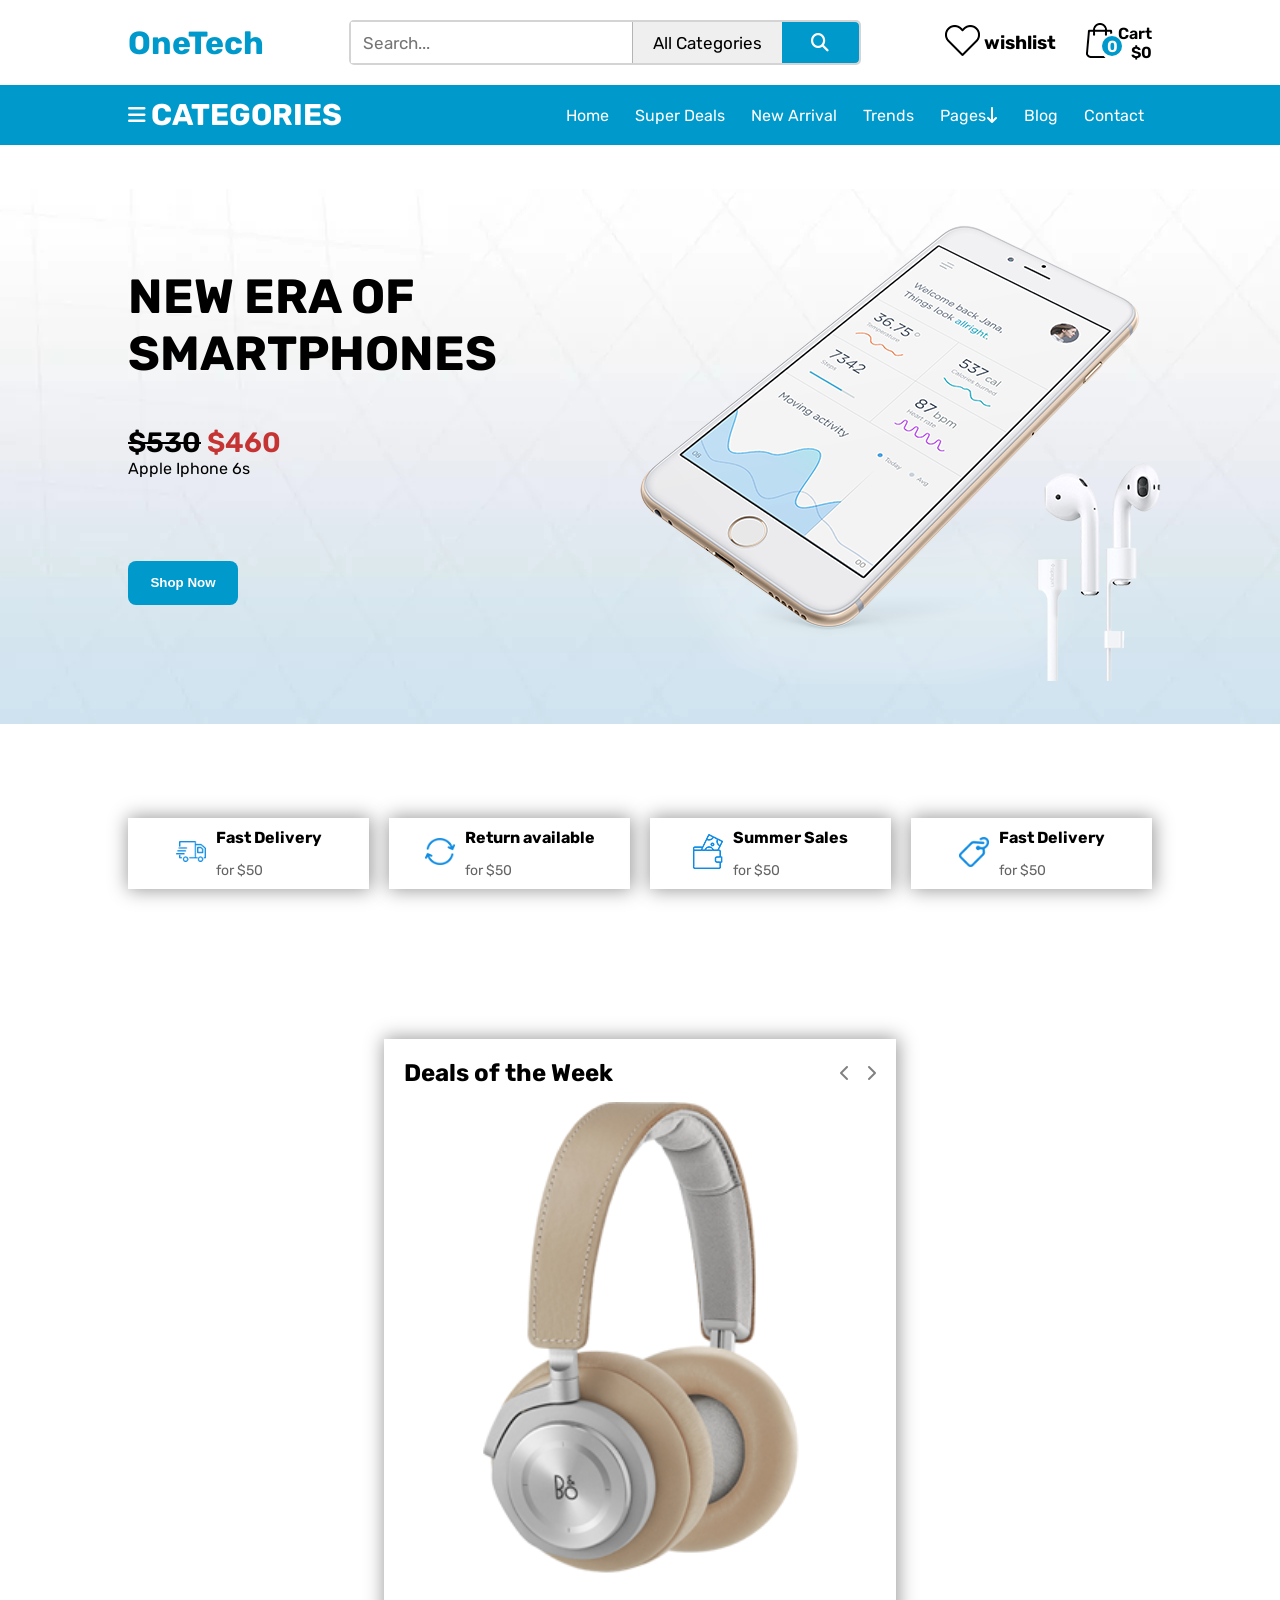
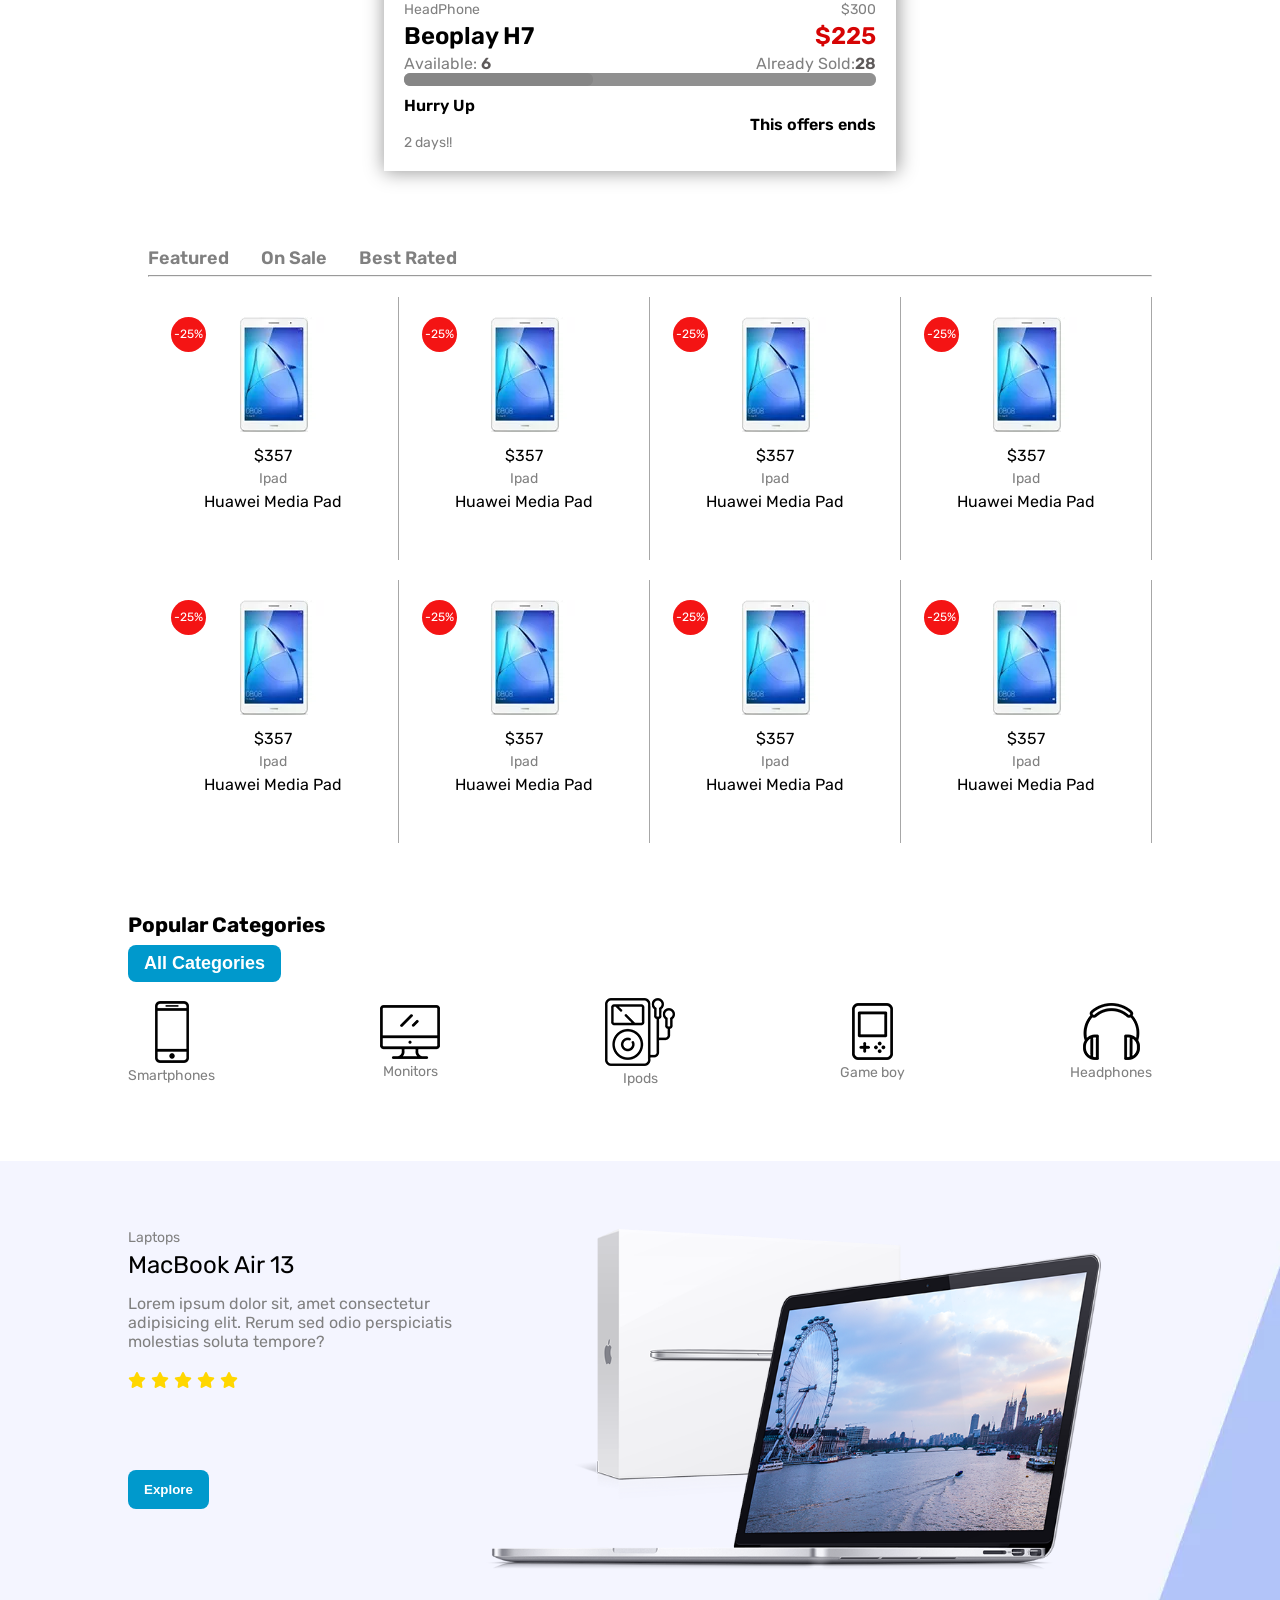
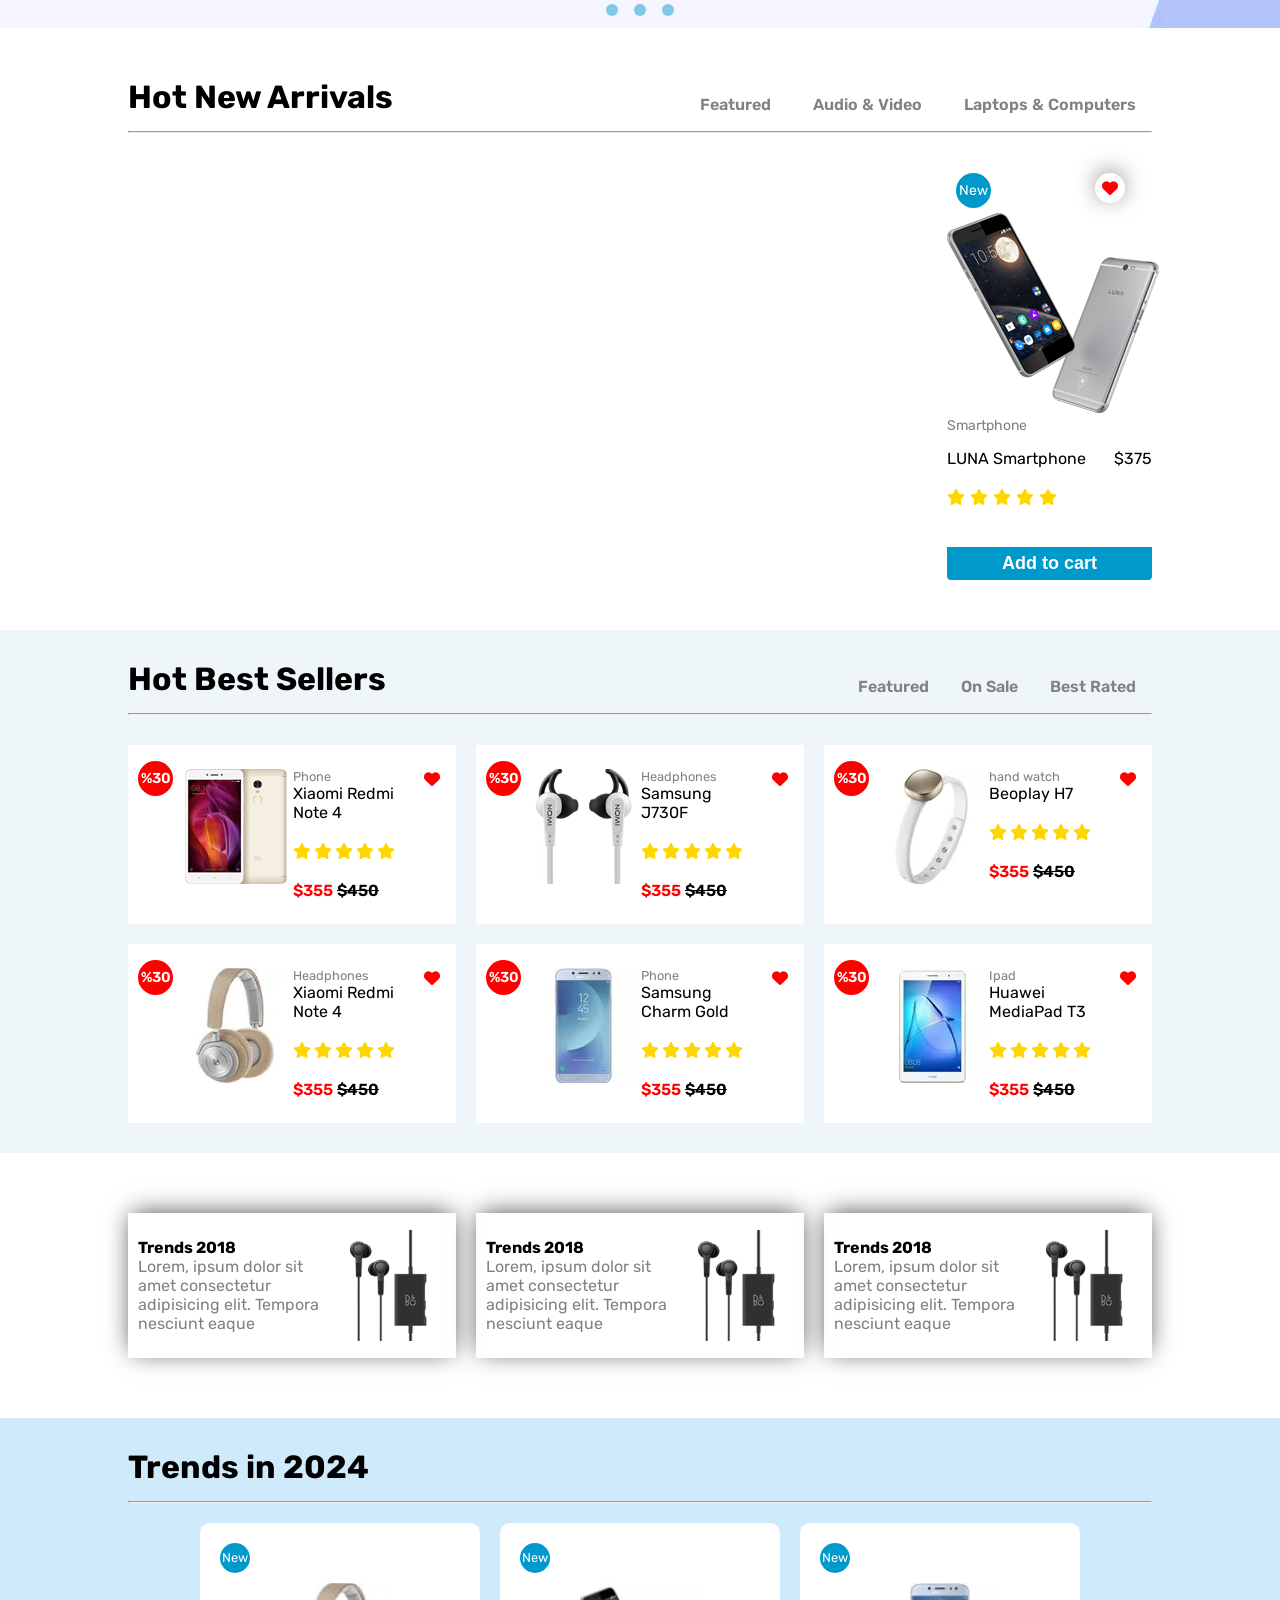
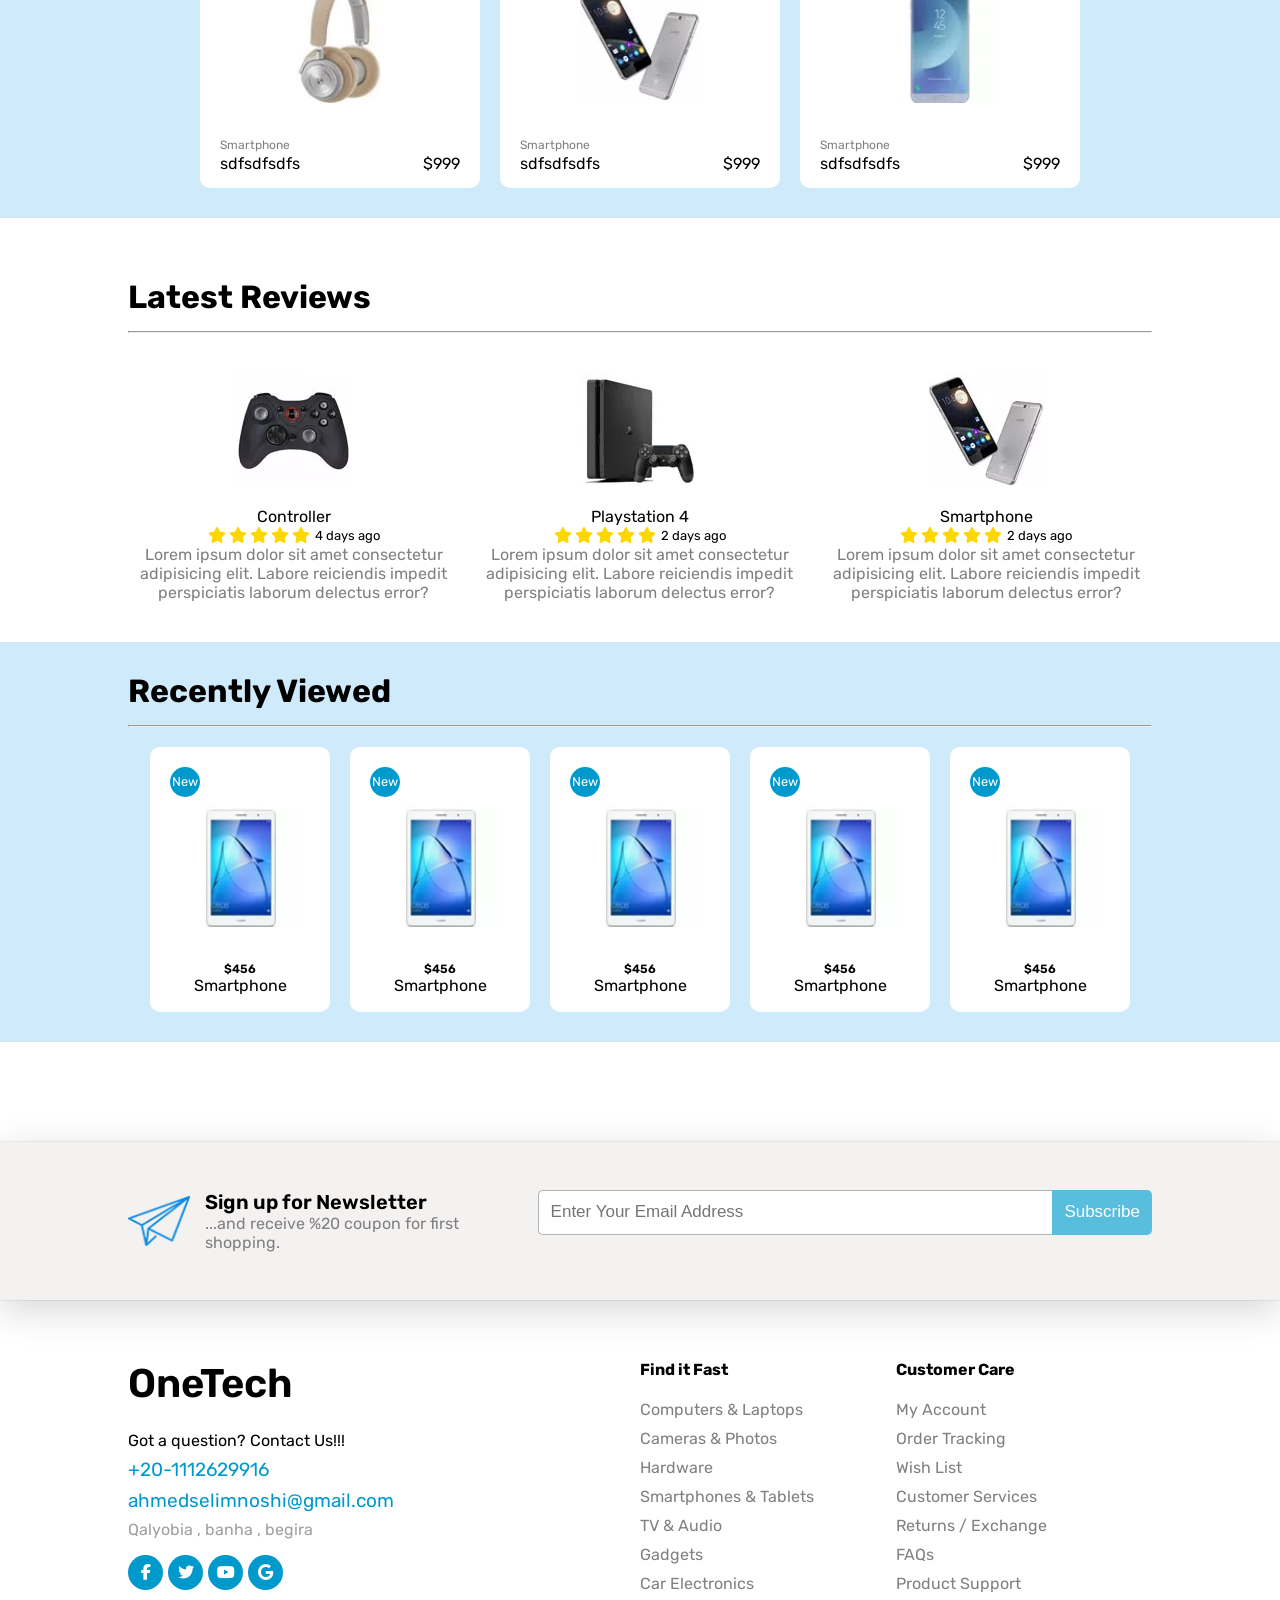
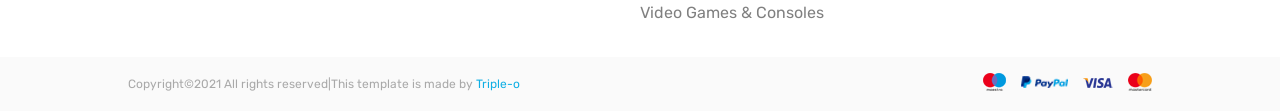
==== main.html @ a88d16a1 "first commit , the project is not finished and need to rename index.html" ====
<!DOCTYPE html>
<html lang="en">
<head>
    <meta charset="UTF-8">
    <meta name="viewport" content="width=device-width, initial-scale=1.0">
    <title>OneTech</title>
    <link rel="stylesheet" href="css/style.css">
    <link rel="stylesheet" href="css/all.css">
    <link rel="stylesheet" href="css/media.css">

    <!-- start fonts -->
    <link href="https://fonts.googleapis.com/css2?family=Rubik:ital,wght@0,300..900;1,300..900&display=swap" rel="stylesheet">
    <!-- end fonts -->
</head>
<body>

    <header>
        <div class="container">
            <div class="header-parent">
                <a style="text-decoration: none; color: rgb(0, 153, 204);" href="index.html"><h1>OneTech</h1></a>

                <div class="header-search-area">
                    <input placeholder="Search..." type="text">

                    <select>
                        <option selected value="All Categories">All Categories</option>
                        <option value="Computers">Computers</option>
                        <option value="Laptops">Laptops</option>
                        <option value="Cameras">Cameras</option>
                        <option value="Hardware">Hardware</option>
                        <option value="Smartphones">Smartphones</option>
                    </select>

                    <button><i style="font-size: 18px;" class="fa-solid fa-magnifying-glass"></i></button>
                </div><!-- header-search-area -->


                <div class="header-carts">
                    <div class="header-wishlist">
                        
                        <div class="wishlist-img">
                            <img src="images/wishlist_cart/wishlist.webp" alt="wishlist">
                            <img src="images/" alt="">
                        </div><!-- wishlist-img -->
                        
                        <div><a style="text-decoration: none; color: black;" href="#"><h3>wishlist</h3></a></div>
                    </div><!-- header-wishlist -->

                    <div class="header-cart">

                        <a href="/shopping-cart.html">
                            <div class="cart-img">
                                <img src="images/wishlist_cart/cart.webp" alt="wishlist">
                                <div class="cart-counter">0</div><!-- cart-counter -->
                            </div><!-- header-img -->
                        </a>
                        
                        <a href="/shopping-cart.html" style="text-decoration: none; color: black;">
                            <div class="cart-price">
                                <p>Cart</p>
                                <p>$0</p>
                            </div><!-- cart-price -->
                        </a>

                    </div><!-- header-cart -->
                </div><!-- header-carts -->
            </div><!-- header-parent -->
        </div><!-- container -->
    </header>


    <div class="second-header-frame">
        <div class="container">
            <div class="second-header">
                <div class="second-header-categories">
                    <i class="fa-solid fa-bars"></i>
                    <h2>CATEGORIES</h2>
                    <div class="categories-links">
                        <a href="#">Computers & Laptops</a>
                        <a href="#">Cameras</a>
                        <a href="#">Hardware</a>
                        <a href="#">Smartphones & Tablets</a>
                        <a href="#">Gadgets</a>
                        <a href="#">Car Electronics</a>
                        <a href="#">Video games & Consoles</a>
                    </div><!-- categories-links -->
                </div><!-- second-header-categories -->

                <div class="second-header-menu-body">
                    <div class="second-header-menu">
                        <h2>MENU</h2>
                        <i class="fa-solid fa-bars"></i>
                    </div><!-- second-header-menu -->

                    <!-- <div class="menu-links">
                        <ul class="menu-ul">
                            <li>Home</li>
                            <li>Super Deals</li>
                            <li>New Arrival</li>
                            <li>Trends</li>
                            <li>Pages<i class="fa-solid fa-arrow-down-long"></i></li>
                            <div class="pages-links">
                                <a href="#">Shop</a>
                                <a href="#">Products</a>
                                <a href="#">Blog</a>
                                <a href="#">Cart</a>
                                <a href="#">Wishlist</a>
                                <a href="#">Contact</a>
                            </div>
                            <li>Blog</li>
                            <li>Contact</li>
                        </ul>
                    <div> -->

                </div><!-- second-header-menu-body -->
                    
                <ul>
                    <li>Home</li>
                    <li>Super Deals</li>
                    <li>New Arrival</li>
                    <li>Trends</li>
                    <li style="position: relative;" class="pages-li">Pages<i class="fa-solid fa-arrow-down-long"></i>
                    
                        <div class="pages-links">
                            <a href="#">Shop</a>
                            <a href="#">Products</a>
                            <a href="#">Blog</a>
                            <a href="shopping-cart.html">Cart</a>
                            <a href="wishlist.html">Wishlist</a>
                            <a href="#">Contact</a>
                        </div><!-- pages-links -->
                    </li>
                    
                    <li>Blog</li>
                    <li>Contact</li>
                </ul>
            </div><!-- second-header -->
        </div><!-- container -->
    </div><!-- second-header-frame -->

    <main>

        <section class="first-section">
            <div class="container">
                <div class="first-section-body">
                    <div class="first-section-left">
                        <h1>NEW ERA OF SMARTPHONES</h1>

                        <div class="first-section-prices">
                            <div style="font-size: 28px;"><del>$530</del> <span style="color: rgb(197, 51, 51);">$460</span></div>
                            <div>Apple Iphone 6s</div>
                        </div>

                        <button>Shop Now</button>
                    </div><!-- first-section-left -->
                    <div class="first-section-right">
                        <img src="images/xbanner_product.png.pagespeed.ic.8YoeI51pih.webp" alt="">
                    </div><!-- first-section-right -->
                </div><!-- first-section-body -->
            </div><!-- container -->
        </section><!-- first-section -->


        <section class="second-section">
            <div class="container">
                <div class="second-section-body">


                    <div class="delivery">
                        <div class="delivery-img delivery-img1">
                            <img src="images/characteristics/download.webp" alt="fast delivery">
                        </div><!-- delivery-icon -->
                        <div class="delivery-info">
                            <h5>Fast Delivery</h5>
                            <p>for $50</p>
                        </div><!-- delivery-info -->
                    </div><!-- delivery -->

                    <div class="delivery">
                        <div class="delivery-img delivery-img2">
                            <img src="images/characteristics/download1.webp" alt="fast delivery">
                        </div><!-- delivery-icon -->
                        <div class="delivery-info">
                            <h5>Return available</h5>
                            <p>for $50</p>
                        </div><!-- delivery-info -->
                    </div><!-- delivery -->


                    <div class="delivery">
                        <div class="delivery-img delivery-img3">
                            <img src="images/characteristics/download2.webp" alt="fast delivery">
                        </div><!-- delivery-img -->
                        <div class="delivery-info">
                            <h5>Summer Sales</h5>
                            <p>for $50</p>
                        </div><!-- delivery-info -->
                    </div><!-- delivery -->


                    <div class="delivery">
                        <div class="delivery-img delivery-img4">
                            <img src="images/characteristics/download3.webp" alt="fast delivery">
                        </div><!-- delivery-icon -->
                        <div class="delivery-info">
                            <h5>Fast Delivery</h5>
                            <p>for $50</p>
                        </div><!-- delivery-info -->
                    </div><!-- delivery -->
                </div><!-- second-section-body -->
            </div><!-- container -->
        </section><!-- second-section -->


        <section class="third-section">
            <div class="container">
                <div class="third-section-body">
                    <div class="third-section-left">
                        <div class="third-section-left-head">
                            <h3>Deals of the Week</h3>
                            <div class="third-section-left-arrows">
                                <i style="margin-right: 12px;" class="fa fa-chevron-left text-black"></i>
                                <i class="fa fa-chevron-right text-black"></i>
                            </div><!-- third-section-left-arrows -->
                        </div><!-- third-section-left-head -->

                            <div class="third-section-left-carousel">
                                <img src="images/deals-featured/xdeals.png.pagespeed.ic.nmhfwwkKMA.webp" alt="HeadPhones">

                                <div class="carousel-info">
                                    <div class="carousel-left">
                                        <p style="color: gray">HeadPhone</p>
                                        <h4 style="font-weight: 600;">Beoplay H7</h4>
                                    </div><!-- carousel-left -->
                                    <div style="text-align: end;" class="carousel-right">
                                        <p style="color: gray">$300</p>
                                        <p style="color: rgb(214, 4, 4); font-weight: 600;">$225</p>
                                    </div><!-- carousel-right -->
                                </div><!-- carousel-info -->

                                <div class="carousel-available">
                                    <p style="color: gray;">Available:<span style="color: rgb(94, 90, 90); font-weight: 600;"> 6</span></p>
                                    <p style="color: gray;">Already Sold:<span style="color: rgb(94, 90, 90); font-weight: 600;">28</span></p>
                                </div><!-- carousel-available -->
                                <progress value="40"  max="100" ></progress>
                                <div class="carousel-time">
                                    <div style="font-weight: 600; margin-top: 10px;">Hurry Up</div>
                                    <span style="font-weight: 600;">This offers ends</span>
                                    <span style="color: gray; font-size: 14px;">2 days!!</span>
                                </div><!-- carousel-time -->
                            </div><!-- third-section-left-carousel -->
                        </div><!-- third-section-left -->


                        <div class="third-section-right">
                            <ul>
                                <li class="third-section-first-link"><a href="#">Featured</a></li>
                                <li class="third-section-second-link"><a href="#">On Sale</a></li>
                                <li class="third-section-last-link"><a href="#">Best Rated</a></li>
                            </ul>
                            <hr>

                            <div class="third-section-products">


                                <div class="third-section-product">

                                    <div class="third-section-product-sale">-25%</div><!-- third-section-product-sale -->
                                    <img src="images/deals-featured/xfeatured_1.png.pagespeed.ic.nzWvRNeKk3.webp" alt="">
                                    <p>$357</p>
                                    <p style="font-size: 14px; color: gray; padding: 5px 0;" >Ipad</p>
                                    <p class="product-name">Huawei Media Pad</p>
                                    <button class="third-section-add-btn add-btn">Add to cart</button>
                                </div><!-- third-section-product -->

                                <div class="third-section-product">

                                    <div class="third-section-product-sale">-25%</div><!-- third-section-product-sale -->
                                    <img src="images/deals-featured/xfeatured_1.png.pagespeed.ic.nzWvRNeKk3.webp" alt="">
                                    <p>$357</p>
                                    <p style="font-size: 14px; color: gray; padding: 5px 0;" >Ipad</p>
                                    <p class="product-name">Huawei Media Pad</p>
                                    <button class="third-section-add-btn add-btn">Add to cart</button>
                                </div><!-- third-section-product -->

                                <div class="third-section-product">

                                    <div class="third-section-product-sale">-25%</div><!-- third-section-product-sale -->
                                    <img src="images/deals-featured/xfeatured_1.png.pagespeed.ic.nzWvRNeKk3.webp" alt="">
                                    <p>$357</p>
                                    <p style="font-size: 14px; color: gray; padding: 5px 0;" >Ipad</p>
                                    <p class="product-name">Huawei Media Pad</p>
                                    <button class="third-section-add-btn add-btn">Add to cart</button>
                                </div><!-- third-section-product -->

                                <div class="third-section-product">

                                    <div class="third-section-product-sale">-25%</div><!-- third-section-product-sale -->
                                    <img src="images/deals-featured/xfeatured_1.png.pagespeed.ic.nzWvRNeKk3.webp" alt="">
                                    <p>$357</p>
                                    <p style="font-size: 14px; color: gray; padding: 5px 0;" >Ipad</p>
                                    <p class="product-name">Huawei Media Pad</p>
                                    <button class="third-section-add-btn add-btn">Add to cart</button>
                                </div><!-- third-section-product -->

                                <div class="third-section-product">

                                    <div class="third-section-product-sale">-25%</div><!-- third-section-product-sale -->
                                    <img src="images/deals-featured/xfeatured_1.png.pagespeed.ic.nzWvRNeKk3.webp" alt="">
                                    <p>$357</p>
                                    <p style="font-size: 14px; color: gray; padding: 5px 0;" >Ipad</p>
                                    <p class="product-name">Huawei Media Pad</p>
                                    <button class="third-section-add-btn add-btn">Add to cart</button>
                                </div><!-- third-section-product -->

                                <div class="third-section-product">

                                    <div class="third-section-product-sale">-25%</div><!-- third-section-product-sale -->
                                    <img src="images/deals-featured/xfeatured_1.png.pagespeed.ic.nzWvRNeKk3.webp" alt="">
                                    <p>$357</p>
                                    <p style="font-size: 14px; color: gray; padding: 5px 0;" >Ipad</p>
                                    <p class="product-name">Huawei Media Pad</p>
                                    <button class="third-section-add-btn add-btn">Add to cart</button>
                                </div><!-- third-section-product -->

                                <div class="third-section-product">

                                    <div class="third-section-product-sale">-25%</div><!-- third-section-product-sale -->
                                    <img src="images/deals-featured/xfeatured_1.png.pagespeed.ic.nzWvRNeKk3.webp" alt="">
                                    <p>$357</p>
                                    <p style="font-size: 14px; color: gray; padding: 5px 0;" >Ipad</p>
                                    <p class="product-name">Huawei Media Pad</p>
                                    <button class="third-section-add-btn add-btn">Add to cart</button>
                                </div><!-- third-section-product -->

                                <div class="third-section-product">

                                    <div class="third-section-product-sale">-25%</div><!-- third-section-product-sale -->
                                    <img src="images/deals-featured/xfeatured_1.png.pagespeed.ic.nzWvRNeKk3.webp" alt="">
                                    <p>$357</p>
                                    <p style="font-size: 14px; color: gray; padding: 5px 0;" >Ipad</p>
                                    <p class="product-name">Huawei Media Pad</p>
                                    <button class="third-section-add-btn add-btn">Add to cart</button>
                                </div><!-- third-section-product -->

                            </div><!-- third-section-products -->
                        </div><!-- third-section-right -->
                </div><!-- third-section-body -->

                <div class="third-section-bottom">
                    <div class="third-section-bottom-left">
                        <h3>Popular Categories</h3>
                        <button>All Categories</button>
                    </div><!-- third-section-bottom-left -->

                    <div class="third-section-bottom-right">
                        <div>
                            <img src="images/category/xpopular_1.png.pagespeed.ic.iakLDOhA7r.webp" alt="Phone">
                            <p>Smartphones</p>
                        </div>

                        <div>
                            <img src="images/category/xpopular_2.png.pagespeed.ic.2dscQlBLuy.webp" alt="Phone">
                            <p>Monitors</p>
                        </div>

                        <div>
                            <img src="images/category/xpopular_3.png.pagespeed.ic.0uu5Dfk2Gh.webp" alt="Phone">
                            <p>Ipods</p>
                        </div>

                        <div>
                            <img src="images/category/xpopular_4.png.pagespeed.ic.2oShzKU_RW.webp" alt="Phone">
                            <p>Game boy</p>
                        </div>

                        <div>
                            <img src="images/category/xpopular_5.png.pagespeed.ic.N9JFcEegtU.webp" alt="Phone">
                            <p>Headphones</p>
                        </div>
                    </div><!-- third-section-bottom-right -->
                </div><!-- third-section-bottom -->
            </div><!-- container -->
        </section><!-- third-section -->


        <section class="fourth-section">
            <div class="container">
                <div class="fourth-section-body">
                    <div class="fourth-section-left">
                        <p>Laptops</p>
                        <h4>MacBook Air 13</h4>
                        <p>Lorem ipsum dolor sit, amet consectetur adipisicing elit.
                             Rerum sed odio perspiciatis molestias soluta tempore?</p>
                        <ul>
                            <li><i class="fa-solid fa-star"></i></li>
                            <li><i class="fa-solid fa-star"></i></li>
                            <li><i class="fa-solid fa-star"></i></li>
                            <li><i class="fa-solid fa-star"></i></li>
                            <li><i class="fa-solid fa-star"></i></li>
                        </ul>

                        <button>Explore</button>
                    </div><!-- fourth-section-left -->
                    <div class="fourth-section-right">
                        <img src="images/product/xbanner_2_product.png.pagespeed.ic.26wMfooIqr.webp" alt="">
                    </div><!-- fourth-section-right -->
                </div><!-- fourth-section-body -->

                <div class="fourth-section-bottom">
                    <div></div>
                    <div></div>
                    <div></div>
                </div><!-- fourth-section-bottom -->
            </div><!-- container -->
        </section><!-- fourth-section -->



        <section id="fifth-section" class="fifth-section">
            <div class="container">
                <div class="hot-section">
        
                    <div class="hot-section-header">
                        <h2>Hot New Arrivals</h2>
                        <ul>
                            <li><a class="hot-section-header-first-link" href="#">Featured</a></li>
                            <li><a class="hot-section-header-second-link" href="#">Audio & Video</a></li>
                            <li><a class="hot-section-header-last-link" href="#">Laptops & Computers</a></li>
                        </ul>
                    </div><!-- hot-section-header -->
                    <hr>
                    <div class="hot-products">
        
                        <div class="hot-products-left">
        
        
                        </div><!-- hot-products-left -->
        
                        <div class="hot-products-right">
                            <div class="hot-product">
                                <div>New</div>
                                <div style="cursor: pointer;" class="heart wish-btn"><i class="fa-solid fa-heart"></i></div>
                                <img src="images/new-arrivals/xnew_single.png.pagespeed.ic.VpcKBxUE65.webp" alt="">
        
                                <p>Smartphone</p>
                                <div class="hot-product-pp">
                                    <p class="product-name">LUNA Smartphone</p>
                                    <p>$375</p>
                                </div>
        
                                <ul>
                                    <li><i class="fa-solid fa-star"></i></li>
                                    <li><i class="fa-solid fa-star"></i></li>
                                    <li><i class="fa-solid fa-star"></i></li>
                                    <li><i class="fa-solid fa-star"></i></li>
                                    <li><i class="fa-solid fa-star"></i></li>
                                </ul>
        
                                <div style="opacity: 1;" class="add-cart">
                                    <button class="add-btn">Add to cart</button>
                                </div><!-- add-cart -->
                            </div><!-- hot-product -->
                        </div><!-- hot products-right -->
                        
                    </div>
                </div><!-- hot-section -->
            </div><!-- container -->
        </section><!-- fifth-section -->



        <section class="sixth-section">
            <div class="container">
                <div class="sixth-section-body">
                    <div class="sixth-section-head">
                        <h2>Hot Best Sellers</h2>
                        <ul>
                            <li><a class="best-seller-header-first-link" href="#">Featured</a></li>
                            <li><a class="best-seller-header-second-link" href="#">On Sale</a></li>
                            <li><a class="best-seller-header-last-link" href="#">Best Rated</a></li>
                        </ul>
                    </div><!-- sixth-section-head -->
                    <hr>
                    <div class="sixth-section-bottom">


                        <div class="best-seller-product">
                            <img src="images/best-seller/xbest_1.png.pagespeed.ic.Xl5pJgNFuc.webp" alt="Xiaomi Redmi Note 4 phone">
                            <div class="best-seller-product-info">
                                <p>Phone</p>
                                <p class="product-name">Xiaomi Redmi Note 4</p>
                                <ul>
                                    <li><i class="fa-solid fa-star"></i></li>
                                    <li><i class="fa-solid fa-star"></i></li>
                                    <li><i class="fa-solid fa-star"></i></li>
                                    <li><i class="fa-solid fa-star"></i></li>
                                    <li><i class="fa-solid fa-star"></i></li>
                                </ul>
                                <span style="color: red; font-weight: 600;">$355</span> <span style="font-weight: 600;"><del>$450</del></span>
                            </div><!-- best-seller-product-info -->
                            <div class="best-seller-sale">%30</div>
                            <div class="best-seller-heart wish-btn"><i class="fa-solid fa-heart"></i></div>
                        </div><!-- best-seller-product -->

                        <div class="best-seller-product">
                            <img src="images/best-seller/xbest_2.png.pagespeed.ic.GT_naP4XUu.webp" alt="Samsung J730F Headphones">
                            <div class="best-seller-product-info">
                                <p>Headphones</p>
                                <p class="product-name">Samsung J730F</p>
                                <ul>
                                    <li><i class="fa-solid fa-star"></i></li>
                                    <li><i class="fa-solid fa-star"></i></li>
                                    <li><i class="fa-solid fa-star"></i></li>
                                    <li><i class="fa-solid fa-star"></i></li>
                                    <li><i class="fa-solid fa-star"></i></li>
                                </ul>
                                <span style="color: red; font-weight: 600;">$355</span> <span style="font-weight: 600;"><del>$450</del></span>
                            </div><!-- best-seller-product-info -->
                            <div class="best-seller-sale">%30</div>
                            <div class="best-seller-heart wish-btn"><i class="fa-solid fa-heart"></i></div>
                        </div><!-- best-seller-product -->

                        <div class="best-seller-product">
                            <img src="images/best-seller/xbest_5.png.pagespeed.ic.HTKJQ0sBzB.webp" alt="Beoplay H7 hand watch">
                            <div class="best-seller-product-info">
                                <p>hand watch</p>
                                <p class="product-name">Beoplay H7</p>
                                <ul>
                                    <li><i class="fa-solid fa-star"></i></li>
                                    <li><i class="fa-solid fa-star"></i></li>
                                    <li><i class="fa-solid fa-star"></i></li>
                                    <li><i class="fa-solid fa-star"></i></li>
                                    <li><i class="fa-solid fa-star"></i></li>
                                </ul>
                                <span style="color: red; font-weight: 600;">$355</span> <span style="font-weight: 600;"><del>$450</del></span>
                            </div><!-- best-seller-product-info -->
                            <div class="best-seller-sale">%30</div>
                            <div class="best-seller-heart wish-btn"><i class="fa-solid fa-heart"></i></div>
                        </div><!-- best-seller-product -->

                        <div class="best-seller-product">
                            <img src="images/best-seller/xview_1.jpg.pagespeed.ic.c7PizLSOMV.webp" alt="Nomi Black White Headphones">
                            <div class="best-seller-product-info">
                                <p>Headphones</p>
                                <p class="product-name">Xiaomi Redmi Note 4</p>
                                <ul>
                                    <li><i class="fa-solid fa-star"></i></li>
                                    <li><i class="fa-solid fa-star"></i></li>
                                    <li><i class="fa-solid fa-star"></i></li>
                                    <li><i class="fa-solid fa-star"></i></li>
                                    <li><i class="fa-solid fa-star"></i></li>
                                </ul>
                                <span style="color: red; font-weight: 600;">$355</span> <span style="font-weight: 600;"><del>$450</del></span>
                            </div><!-- best-seller-product-info -->
                            <div class="best-seller-sale">%30</div>
                            <div class="best-seller-heart wish-btn"><i class="fa-solid fa-heart"></i></div>
                        </div><!-- best-seller-product -->

                        <div class="best-seller-product">
                            <img src="images/best-seller/xview_3.jpg.pagespeed.ic.HLpVYh24-I.webp" alt="Samsung Charm Gold phone">
                            <div class="best-seller-product-info">
                                <p>Phone</p>
                                <p class="product-name">Samsung Charm Gold</p>
                                <ul>
                                    <li><i class="fa-solid fa-star"></i></li>
                                    <li><i class="fa-solid fa-star"></i></li>
                                    <li><i class="fa-solid fa-star"></i></li>
                                    <li><i class="fa-solid fa-star"></i></li>
                                    <li><i class="fa-solid fa-star"></i></li>
                                </ul>
                                <span style="color: red; font-weight: 600;">$355</span> <span style="font-weight: 600;"><del>$450</del></span>
                            </div><!-- best-seller-product-info -->
                            <div class="best-seller-sale">%30</div>
                            <div class="best-seller-heart wish-btn"><i class="fa-solid fa-heart"></i></div>
                        </div><!-- best-seller-product -->

                        <div class="best-seller-product">
                            <img src="images/best-seller/xview_4.jpg.pagespeed.ic.gcfPB3V9Wh.webp" alt="Huawei MediaPad T3 Ipad">
                            <div class="best-seller-product-info">
                                <p>Ipad</p>
                                <p class="product-name">Huawei MediaPad T3</p>
                                <ul>
                                    <li><i class="fa-solid fa-star"></i></li>
                                    <li><i class="fa-solid fa-star"></i></li>
                                    <li><i class="fa-solid fa-star"></i></li>
                                    <li><i class="fa-solid fa-star"></i></li>
                                    <li><i class="fa-solid fa-star"></i></li>
                                </ul>
                                <span style="color: red; font-weight: 600;">$355</span> <span style="font-weight: 600;"><del>$450</del></span>
                            </div><!-- best-seller-product-info -->
                            <div class="best-seller-sale">%30</div>
                            <div class="best-seller-heart wish-btn"><i class="fa-solid fa-heart"></i></div>
                        </div><!-- best-seller-product -->
                    </div><!-- sixth-section-bottom -->
                </div><!-- sixth-section-body -->
            </div><!-- container -->
        </section><!-- sixth-section -->



        <section class="seventh-section">
            <div class="container">
                <div class="seventh-section-body">

                    <div class="trend-card">
                        <div class="trend-info">
                            <h4>Trends 2018</h4>
                            <p>Lorem, ipsum dolor sit amet consectetur adipisicing elit. Tempora nesciunt eaque</p>
                        </div><!-- trends-info -->

                        <img src="images/trending/xadv_1.png.pagespeed.ic.ecBWb3SJqG.webp" alt="">
                    </div><!-- trend-card -->

                    <div class="trend-card">
                        <div class="trend-info">
                            <h4>Trends 2018</h4>
                            <p>Lorem, ipsum dolor sit amet consectetur adipisicing elit. Tempora nesciunt eaque</p>
                        </div><!-- trends-info -->

                        <img src="images/trending/xadv_1.png.pagespeed.ic.ecBWb3SJqG.webp" alt="">
                    </div><!-- trend-card -->


                    <div class="trend-card">
                        <div class="trend-info">
                            <h4>Trends 2018</h4>
                            <p>Lorem, ipsum dolor sit amet consectetur adipisicing elit. Tempora nesciunt eaque</p>
                        </div><!-- trends-info -->

                        <img src="images/trending/xadv_1.png.pagespeed.ic.ecBWb3SJqG.webp" alt="">
                    </div><!-- trend-card -->

                </div><!-- seventh-section-body -->
            </div><!-- container -->
        </section><!-- seventh-section -->



        <section class="trends-products">
            <div class="container">
                <div class="trends-products-body">
                    <h1>Trends in 2024</h1>
                    <hr>

                    <div class="trends-products-container">

                        <div class="trends-product">
                            <div class="trends-product-i">
                                <div class="trends-new">New</div>
                                <div class="trends-heart wish-btn"><i class="fa-solid fa-heart"></i></div>
                            </div><!-- trends-product-i -->
                             <img src="images/trending/xview_1.jpg.pagespeed.ic.c7PizLSOMV.webp" alt="">

                             <p>Smartphone</p>
                             <div class="trends-product-info">
                                <p>sdfsdfsdfs</p>
                                <p>$999</p>
                             </div><!-- trends-product-info -->
                        </div><!-- trends-product -->

                        <div class="trends-product">
                            <div class="trends-product-i">
                                <div class="trends-new">New</div>
                                <div class="trends-heart wish-btn"><i class="fa-solid fa-heart"></i></div>
                            </div><!-- trends-product-i -->
                             <img src="images/trending/xview_2.jpg.pagespeed.ic.C2lAFOmOFR.webp" alt="">

                             <p>Smartphone</p>
                             <div class="trends-product-info">
                                <p>sdfsdfsdfs</p>
                                <p>$999</p>
                             </div><!-- trends-product-info -->
                        </div><!-- trends-product -->

                        <div class="trends-product">
                            <div class="trends-product-i">
                                <div class="trends-new">New</div>
                                <div class="trends-heart wish-btn"><i class="fa-solid fa-heart"></i></div>
                            </div><!-- trends-product-i -->
                             <img src="images/trending/xview_3.jpg.pagespeed.ic.HLpVYh24-I.webp" alt="">

                             <p>Smartphone</p>
                             <div class="trends-product-info">
                                <p>sdfsdfsdfs</p>
                                <p>$999</p>
                             </div><!-- trends-product-info -->
                        </div><!-- trends-product -->

                    </div><!-- trends-products-container -->
                </div><!-- trends-products-body -->
            </div><!-- container -->
        </section><!-- trends-products -->


        <section class="latest-reviews">
            <div class="container">
                <div class="latest-reviews-body">
                    <h1>Latest Reviews</h1>
                    <hr>
                    <div class="latest-reviews-container">

                        <div class="latest-product">
                             <img src="images/recently-viewed/xview_6.jpg.pagespeed.ic.A0_NjsZwto.webp" alt="">
                             <p>Controller</p>
                             <div>
                                <ul>
                                    <li><i class="fa-solid fa-star"></i></li>
                                    <li><i class="fa-solid fa-star"></i></li>
                                    <li><i class="fa-solid fa-star"></i></li>
                                    <li><i class="fa-solid fa-star"></i></li>
                                    <li><i class="fa-solid fa-star"></i></li>
                                </ul>
                                <p style="font-size: 13px;">4 days ago</p>
                            </div>
                            <p>Lorem ipsum dolor sit amet consectetur adipisicing elit. Labore reiciendis 
                                impedit perspiciatis laborum delectus error?</p>
                        </div><!-- latest-product -->

                        <div class="latest-product">
                            <img src="images/recently-viewed/xview_5.jpg.pagespeed.ic.LXZD3f2D0h.webp" alt="">
                            <p>Playstation 4</p>
                            <div>
                               <ul>
                                   <li><i class="fa-solid fa-star"></i></li>
                                   <li><i class="fa-solid fa-star"></i></li>
                                   <li><i class="fa-solid fa-star"></i></li>
                                   <li><i class="fa-solid fa-star"></i></li>
                                   <li><i class="fa-solid fa-star"></i></li>
                               </ul>
                               <p style="font-size: 13px;">2 days ago</p>
                           </div>
                           <p>Lorem ipsum dolor sit amet consectetur adipisicing elit. Labore reiciendis 
                               impedit perspiciatis laborum delectus error?</p>
                       </div><!-- latest-product -->

                       <div class="latest-product">
                        <img src="images/recently-viewed/xview_2.jpg.pagespeed.ic.C2lAFOmOFR.webp" alt="">
                        <p>Smartphone</p>
                        <div>
                           <ul>
                               <li><i class="fa-solid fa-star"></i></li>
                               <li><i class="fa-solid fa-star"></i></li>
                               <li><i class="fa-solid fa-star"></i></li>
                               <li><i class="fa-solid fa-star"></i></li>
                               <li><i class="fa-solid fa-star"></i></li>
                           </ul>
                           <p style="font-size: 13px;">2 days ago</p>
                       </div>
                       <p>Lorem ipsum dolor sit amet consectetur adipisicing elit. Labore reiciendis 
                           impedit perspiciatis laborum delectus error?</p>
                   </div><!-- latest-product -->
                    </div><!-- latest-reviews-container -->
                </div><!-- latest-reviews-body -->
            </div><!-- container -->
        </section><!-- lates-reviews -->


        <section class="trends-products">
            <div class="container">
                <div class="trends-products-body">
                    <h1>Recently Viewed</h1>
                    <hr>

                    <div class="trends-products-container">

                        <div style="width: 180px; flex-shrink: 1;" class="trends-product">
                            <div class="trends-product-i">
                                <div class="trends-new">New</div>
                            </div><!-- recently-product-i -->
                             <img src="images/trending/xview_4.jpg.pagespeed.ic.gcfPB3V9Wh.webp" alt="">

                             <p style="text-align: center; color: black; font-weight: 600;">$456</p>
                             <p class="product-name" style="text-align: center;">Smartphone</p>
                        </div><!-- recently-product --> 

                        
                        <div style="width: 180px; flex-shrink: 1;" class="trends-product">
                            <div class="trends-product-i">
                                <div class="trends-new">New</div>
                            </div><!-- recently-product-i -->
                             <img src="images/trending/xview_4.jpg.pagespeed.ic.gcfPB3V9Wh.webp" alt="">

                             <p style="text-align: center; color: black; font-weight: 600;">$456</p>
                             <p class="product-name" style="text-align: center;">Smartphone</p>
                        </div><!-- recently-product --> 

                        
                        <div style="width: 180px; flex-shrink: 1;" class="trends-product">
                            <div class="trends-product-i">
                                <div class="trends-new">New</div>
                            </div><!-- recently-product-i -->
                             <img src="images/trending/xview_4.jpg.pagespeed.ic.gcfPB3V9Wh.webp" alt="">

                             <p style="text-align: center; color: black; font-weight: 600;">$456</p>
                             <p class="product-name" style="text-align: center;">Smartphone</p>
                        </div><!-- recently-product --> 

                        
                        <div style="width: 180px; flex-shrink: 1;" class="trends-product">
                            <div class="trends-product-i">
                                <div class="trends-new">New</div>
                            </div><!-- recently-product-i -->
                             <img src="images/trending/xview_4.jpg.pagespeed.ic.gcfPB3V9Wh.webp" alt="">

                             <p style="text-align: center; color: black; font-weight: 600;">$456</p>
                             <p class="product-name" style="text-align: center;">Smartphone</p>
                        </div><!-- recently-product --> 

                        
                        <div style="width: 180px; flex-shrink: 1;" class="trends-product">
                            <div class="trends-product-i">
                                <div class="trends-new">New</div>
                            </div><!-- recently-product-i -->
                             <img src="images/trending/xview_4.jpg.pagespeed.ic.gcfPB3V9Wh.webp" alt="">

                             <p style="text-align: center; color: black; font-weight: 600;">$456</p>
                             <p class="product-name" style="text-align: center;">Smartphone</p>
                        </div><!-- recently-product --> 

                    </div><!-- recently-products-container -->
                </div><!-- recently-products-body -->
            </div><!-- container -->
        </section><!-- recently-products -->
    </main>


    <footer>

        <div class="first-footer-bg">
            <div class="container">
                <div class="first-footer">
                    <div class="first-footer-left">
                        <img src="images/telegram.webp" alt="">
                        <div class="first-footer-left-info">
                            <p>Sign up for Newsletter</p>
                            <p>...and receive %20 coupon for first shopping.</p>
                        </div>
                    </div><!-- first-footer-left -->

                    <div class="first-footer-right">
                        <div class="footer-input">
                            <input type="text" placeholder="Enter Your Email Address">
                            <button>Subscribe</button>
                        </div><!-- footer-input -->
                    </div><!-- first-footer-right -->
                
                </div><!-- first-footer -->
            </div><!-- container -->
        </div><!-- first-footer-bg -->



        <div class="container">
            <div class="second-footer">

                <div class="second-footer1">
                    <h1>OneTech</h1>

                    <p>Got a question? Contact Us!!!</p>
                    <p>+20-1112629916</p>
                    <p>ahmedselimnoshi@gmail.com</p>
                    <p>Qalyobia , banha , begira</p>

                    <ul>
                        <li><a href="#"><i class="fa-brands fa-facebook-f"></i></a></li>
                        <li><a href="#"><i class="fa-brands fa-twitter"></i></a></li>
                        <li><a href="#"><i class="fa-brands fa-youtube"></i></a></li>
                        <li><a href="#"><i class="fa-brands fa-google"></i></a></li>
                    </ul>
                </div><!-- second-footer1 -->

                <div class="second-footer2">
                    <h6>Find it Fast</h6>

                    <ul>
                        <li><a href="#">Computers & Laptops</a></li>
                        <li><a href="#">Cameras & Photos</a></li>
                        <li><a href="#">Hardware</a></li>
                        <li><a href="#">Smartphones & Tablets</a></li>
                        <li><a href="#">TV & Audio</a></li>
                        <li><a href="#">Gadgets</a></li>
                        <li><a href="#">Car Electronics</a></li>
                        <li><a href="#">Video Games & Consoles</a></li>
                    </ul>
                </div><!-- second-footer2 -->

                <div class="second-footer3">
                    <h6>Customer Care</h6>

                    <ul>
                        <li><a href="#">My Account</a></li>
                        <li><a href="#">Order Tracking</a></li>
                        <li><a href="#">Wish List</a></li>
                        <li><a href="#">Customer Services</a></li>
                        <li><a href="#">Returns / Exchange</a></li>
                        <li><a href="#">FAQs</a></li>
                        <li><a href="#">Product Support</a></li>
                    </ul>
                    
                </div><!-- second-footer3 -->
            </div><!-- second-footer -->
        </div><!-- container -->


        <div class="last-footer">
            <div class="container">
                <div class="last-footer-body">

                    <p>Copyright&copy;2021 All rights reserved|This template is made by <span style="color: #10afe4; cursor: pointer;">Triple-o</span></p>

                    <ul>
                        <li><img src="images/footer/footer1.webp" alt=""></li>
                        <li><img src="images/footer/footer2.webp" alt=""></li>
                        <li><img src="images/footer/footer3.webp" alt=""></li>
                        <li><img src="images/footer/footer4.webp" alt=""></li>
                    </ul>

                </div><!-- last-footer -->
            </div><!-- container -->
        </div><!-- last-footer -->
    </footer>


    <script src = "js/main.js"></script>
</body>
</html>
---- css/style.css ----
:root{
    --main-color : rgb(0, 153, 204);
    --hov-color : #27b9ea;
}

*{
    box-sizing: border-box;
    margin: 0;
    padding: 0;
}


body{
    font-family: "Rubik", sans-serif;
}

.container{
    width: 80%;
    margin: auto;
}

.product-name{
    cursor: pointer;
    transition: all .3s;
}

.product-name:hover{
    color: var(--hov-color);
}


.cart-container{
    width: 60%;
    margin: auto;
}

.wish-btn{
    cursor: pointer;
}


/*  start first header */

.header-parent{
    padding: 20px 0;
    display: flex;
    align-items: center;
    justify-content: space-between;
}

.header-parent > h1{
    cursor: pointer;
    font-size: 32px;
    font-family: inherit;
    font-weight: 600;
    color: var(--main-color);
}

.header-search-area{
    flex-shrink: 3;
    display: flex;
    justify-content: space-between;
    width: 50%;
    height: 45px;
    border: 2px rgba(128, 128, 128, 0.341) solid;
    border-radius: 5px;
}

.header-search-area input , .header-search-area select , .header-search-area button{
    font-family: "Rubik", sans-serif;
    outline: none;
    font : 600 ;
    font-size: 17px;
    border: none;
    appearance: none;
    padding: 6px 12px;
}

.header-search-area input{
    flex-grow: 1;
}

.header-search-area select{
    padding: 0px 20px;
    border-left: 1px rgba(128, 128, 128, 0.533) solid;
    cursor: pointer;
}

.header-search-area button{
    cursor: pointer;
    border-radius: 0 5px 5px 0;
    width: 15%;
    border-top-right-radius: 4px;
    border-bottom-right-radius: 4px;
    background-color: var(--main-color);
    color: white;
    transition: all .3s;
}

.header-search-area button:hover{
    background-color: #27b9ea;
}

.header-carts{
    gap: 30px;
    display: flex;
    justify-content: space-between;
    align-items: center;
}

.header-wishlist{
    display: flex;
    align-items: center;
    justify-content: start;
}

.header-wishlist h3 , .cart-price p:first-child{
    cursor: pointer;
    transition: all .3s;
}

.header-wishlist h3:hover , .cart-price p:first-child:hover{
    color: var(--hov-color);
}

.wishlist-img , .cart-img{
    position: relative;
}

.wishlist-img div , .cart-img div{
    width: 20px;
    height: 20px;
    border-radius: 50%;
    background-color: var(--main-color);
    position: absolute;
    color: white;
    display: flex;
    justify-content: center;
    align-items: center;
    top: 13px;
    left: 16px; 
}

.header-cart{
    font-weight: 600;
    display: flex;
    justify-content: space-between;
    align-items: center;
}

.cart-price{
    text-align: end;
    padding-left: 5px;
}
/* end first header */




/* start second-header */
.second-header-frame{
    padding: 12px 0;
    width: 100%;
    background-color: var(--main-color);
    position: sticky;
    top: 0;
    z-index: 99999999999999999999;
}

.second-header{
    color: white;
    display: flex;
    align-items: center;
    justify-content: space-between;
}

.second-header-categories , .second-header-menu{
    cursor: pointer;
    display: flex;
    align-items: center;
    gap: 5px;
    position: relative;
    transition: all 0.2s;
}

.second-header-menu{
    display: none;
}

.second-header-categories  , .second-header-menu{
    font-size: 1.25em;
}

.second-header ul{
    display: flex;
    justify-content: space-between;
    align-items: center;
    position: relative;
    list-style: none;
    gap: 10px;
}

.second-header ul li{
    padding: 8px;
    transition: all 0.2s;
    cursor: pointer;
}

.second-header ul li:hover , .second-header-categories:hover , .second-header-menu:hover{
    color: #BBBBBB;
}

.pages-links , .categories-links{
    transform-origin: top;
    transform: scaleY(0);
    display: flex;
    flex-direction: column;
    border: rgba(0, 0, 0, 0.441) 1px solid;
    border-radius: 5px;
    width: 150px;
    background-color: white;
    position: absolute;
    transition-duration: .5s;
}


.second-header-categories:hover .categories-links{
    transform: scale(1);
}

.pages-links{
    top: 32px;
    left: -28px;
}

.categories-links{
    width: 100%;
    top: 34px;
    left: -1px;
}

.pages-li:hover .pages-links{
    transform: scaleY(1) ;
}

.pages-links a , .categories-links a{
    display: block;
    border-bottom: solid 1px #ededed;
    color: #a3a3a3;;
    text-decoration: none;
    padding: 8px 16px;
    font-size: 16px;
    transition: all .3s;
}

.pages-links a:hover , .categories-links a:hover{
    color: var(--hov-color);
}

.menu-links{
    display: none;
}

.menu-ul{
    display: none;
    background-color: var(--main-color);
    display: flex;
    flex-direction: column;

}
/* end second-header */




/* start first-section */
.first-section{
    height: auto;
    width: 100%;
    background: url('../images/second-section-backgroundwebp.webp') no-repeat center;
}

.first-section-body{
    padding: 80px 0;
    display: flex;
    justify-content: space-between;
}

.first-section-left{
    display: flex;
    flex-direction: column;
    justify-content: space-evenly;
}

.first-section-prices div:first-child{
    font-weight: 600;
    font-size: 1.5em;
}

.first-section-left h1{
    font-size: 5em;
}

.first-section-left button{
    cursor: pointer;
    margin: 40px 0;
    background-color: var(--main-color);
    color: #fff;
    padding: 8px 16px;
    font-weight: 800;
    border-radius: 8px;
    border: none;
    transition: all 0.2s;
    width: 110px;
    height: 44px;
}

.first-section-left button:hover{
    background-color: var(--hov-color);
}

.first-section-right{
    width: 50%;
}
/* end first-section */


/* start second-section */
.second-section-body{
    margin-top: 50px;
    display: grid;
    grid-template-columns: repeat(4 , 1fr);
    gap: 20px;
}

.delivery{
    padding: 10px 0px;
    background-color: white;
    box-shadow: 0px 0px black;
    display: flex;
    justify-content: center;
    align-items: center;
    box-shadow: 1px 0px 18px 1px rgba(0,0,0,0.41);
    -webkit-box-shadow: 1px 0px 18px 1px rgba(0,0,0,0.41);
    -moz-box-shadow: 1px 0px 18px 1px rgba(0,0,0,0.41);
    transition: all 0.4s;
}

.delivery:hover{
    transform: scale(1.1);
}

.delivery-info h5{
    font-size: 16px;
    margin-bottom: 15px;
}

.delivery-info p{
    font-size: 14px;
    color: rgb(101, 100, 100);
    margin-top: 0px;
}

.delivery-img{
    padding-right: 10px;
}

.delivery-img1 img{
    width: 30px;
    height: 21px;
}

.delivery-img2 img{
    width: 30px;
    height: 27px;
}

.delivery-img3 img{
    width: 30px;
    height: 35px;
}

.delivery-img4 img{
    width: 30px;
    height: 30px;
}
/* end second-section */



/* start third-section */
.third-section{
    margin-top: 150px;
}

.third-section-body{
    display: grid;
    grid-template-columns: minmax(400px , 28%) minmax(800PX , 72%);
}

.third-section-left{
    padding: 20px;
    height: auto;
    box-shadow: 1px 0px 18px 1px rgba(0,0,0,0.41);
    -webkit-box-shadow: 1px 0px 18px 1px rgba(0,0,0,0.41);
    -moz-box-shadow: 1px 0px 18px 1px rgba(0,0,0,0.41);
}

.third-section-left-head{
    display: flex;
    justify-content: space-between;
    align-items: center;
}

.third-section-left-head h3{
    font-size: 1.5em;
}

.third-section-left-arrows i{
    color: gray;
    cursor: pointer;
    transition: all 0.5s;
}

.third-section-left-arrows i:hover{
    color: black;
}

.third-section-left-carousel img{
    display: block;
    padding-top: 15px;
    width: 100%;
    margin: auto;
}


.carousel-info{
    margin-top: 23px;
    display: flex;
    justify-content: space-between;
}

.carousel-left p , .carousel-left h4 , .carousel-right p , .carousel-right h4{
    margin: 4px 0;
}

.carousel-left p , .carousel-right p:first-child{
    font-size: 14px;
}

.carousel-left h4 , .carousel-right p:last-child{
    font-size: 1.5em;
}


.carousel-available{
    display: flex;
    justify-content: space-between;
    
}


.third-section-left-carousel progress{
    display: block;
    width: 100%;
    height: 13px;
    background-color: red;
}


/* Styling for WebKit browsers (Chrome, Safari) */
.third-section-left-carousel progress::-webkit-progress-bar {
    color: blue;
    background-color: rgba(128, 128, 128, 0.648); 
    border-radius: 6px;
}

.third-section-left-carousel progress::-webkit-progress-value {
    color: blue;
    background-color: rgba(128, 128, 128, 0.648);   
    border-radius: 6px;
}

/* Styling for Firefox */
.third-section-left-carousel progress::-moz-progress-bar {
    color: blue;
    background-color: rgba(128, 128, 128, 0.648);   
    border-radius: 6px;
}

/* Additional styles for Edge/IE */
.third-section-left-carousel progress {
    color: blue;
    background-color: rgba(128, 128, 128, 0.648); 
    border-radius: 20px;
}


.carousel-time{
    display: flex;
    flex-direction: column;
    align-items: start;
}

.carousel-time span:first-of-type{
    align-self: end;
}

.third-section-right{
  padding-left: 20px;
}

.third-section-right ul{
    padding: 0;
    list-style: none;
    display: flex;
    align-items: start;
    justify-content: start;

}

.third-section-right ul li a{
    text-decoration: none;
    color: gray ;
    transition: all 0.4s;
}

.third-section-right ul li{
    padding: 6px 16px;
    font-size: 18px;
    font-weight: 600;
    position: relative;
}

.third-section-right ul li:nth-child(1){
    padding: 6px 16px 0px 0px;
}


.third-section-right ul li:after{
    opacity: 0;
    height: 4px;
    background-color: blueviolet;
    position: absolute;
    content: '';
    transition: all .3s;
}

.third-section-first-link:after{
    width: 90%;
    bottom: -9px;
    left: -1px;
}


.third-section-second-link:after{
    width: 81%;
    bottom: -3px;
    left: 12px;
}

.third-section-last-link:after{
    width: 81%;
    bottom: -3px;
    left: 14px;
}

.third-section-right ul li a:hover{
    color: black;
    cursor: pointer;
}

.third-section-right ul li:hover:after{
    opacity: 1;
}



.third-section-products{
    margin-top: 20px;
    display: grid;
    row-gap: 20px;
    grid-template-columns: repeat(4 , 1fr);
}


.third-section-product p , .third-section-product{
    text-align: center;
}


.third-section-product{
    border-right: 1px solid rgba(128, 128, 128, 0.693);
    position: relative;
    padding-top: 20px;
}

.third-section-product-sale , .third-section-product-new{
    position: absolute;
    display: flex;
    align-items: center;
    justify-content: center;
    font-size: 12px;
    color: white;
    width: 35px;
    height: 35px;
    border-radius: 50%;
    background-color: rgb(244, 20, 20);
    left: 23px;
}

.third-section-product-new{
    background-color: var(--main-color);
}

.third-section-product img{
    padding-bottom: 10px;
}


.third-section-add-btn{
    cursor: pointer;
    opacity: 0;
    margin-top: 10px ;
    width: 100%;
    display: inline-block;
    padding: 12px 20px;
    color: #fff;
    background-color: var(--main-color);
    border: none;
    font-weight: 500;
    border-radius: 0 0 5px 5px;
    transition: all 0.25s;
}

.third-section-product:hover{
    box-shadow: 1px 0px 18px 1px rgba(0,0,0,0.41);
    -webkit-box-shadow: 1px 0px 18px 1px rgba(0,0,0,0.41);
    -moz-box-shadow: 1px 0px 18px 1px rgba(0,0,0,0.41);
}

.third-section-product:hover .third-section-add-btn{
    opacity: 1;
}

.third-section-add-btn:hover{
    background-color: var(--hov-color);}

.third-section-bottom{
    margin-top: 80px;
    display: grid;
    grid-template-columns: 20% 70%;
    gap: 10%;
}

.third-section-bottom-left h3{
    font-size: 1.5em;
    margin: 0 0 8px;
}

.third-section-bottom-left button{
    cursor: pointer;
    background-color: var(--main-color);
    color: #fff;
    padding: 8px 16px;
    font-size: 18px;
    font-weight: 700;
    border-radius: 8px;
    border: none;
    transition: all 0.4s;
}


.third-section-bottom-left button:hover{
    background-color: var(--hov-color);
}


.third-section-bottom-right{
    display: flex;
    justify-content: space-between;
    align-items: center;
    gap: 15px;
    flex-wrap: wrap;
}

.third-section-bottom-right div{
    text-align: center;
}

.third-section-bottom-right p{
    font-size: 14px;
    color: gray;
    margin: 0;
}

/* end third-section */



/* start fourth-section */

.fourth-section{
    background-image: url('../images/backgrounds/xbanner_2_background.jpg.pagespeed.ic.4E_HslFvB8.webp');
    margin-top: 90px;
}

.fourth-section-body{
    padding-top: 68px ;
    display: grid;
    grid-template-columns: 35% 60%;
}


.fourth-section-left p:first-child{
    color: gray;
    font-size: 14px;
    padding-bottom: 5px;
}

.fourth-section-left h4{
    font-size: 1.5em;
    font-weight: 400;
    padding-bottom: 15px;
}

.fourth-section-left p:nth-child(3){
    padding-bottom: 20px;
    color: gray;
}


.fourth-section-left ul{
    display: flex;
    justify-content: start;
    align-items: center;
    list-style: none;
    gap: 5px;
}

.fourth-section-left ul li{
    color: gold;
}


.fourth-section-right img{
    width: 100%;
}

.fourth-section-left button{
    cursor: pointer;
    margin-top: 80px;
    background-color: var(--main-color);
    color: #fff;
    padding: 12px 16px;
    font-weight: 800;
    border-radius: 8px;
    border: none;
    transition: all 0.3s;
}


.fourth-section-left button:hover{
    background-color: rgba(77, 180, 214, 0.842)
}


.fourth-section-bottom{
    padding: 30px 0 12px 0;
    display: flex;
    justify-content: center;
    align-items: center;
    gap: 16px;
}

.fourth-section-bottom div{
    width: 12px;
    height: 12px;
    background-color: #0099cc7a;
    border-radius: 50%;
    transition: all .4s;
}


.fourth-section-bottom div:hover{
    cursor: pointer;
    background-color: #0382ad;
}

/* end fourth-section */


/* start fifth-section */
.hot-section{
    margin-top: 50px;
}

.hot-section-header{
    display: flex;
    justify-content: space-between;
    align-items: center;
}

.hot-section-header ul{
    list-style-type: none;
    display: flex;
    justify-content: space-between;
    align-items: center;
}

.hot-section-header h2{
    margin-bottom: 15px;
    font-size: 2em;
}


.hot-section-header ul li{
    padding: 8px 16px;
}

.hot-section-header ul li a{
    text-align: start;
    text-decoration: none;
    padding-left: 10px;
    font-family: inherit;
    font-size: 1em;
    font-weight: 600;
    width: max-content;
    color: #828282;
    cursor: pointer;
    position: relative;
    transition: all .3s;
}

.hot-section-header-first-link:after , .hot-section-header-second-link:after {
    height: 4px;
    opacity: 0;
    width: 93%;
    background-color: blueviolet;
    position: absolute;
    content: '';
    bottom: -19px;
    left: 9px;
    transition: all .3s;
}
    
.hot-section-header-last-link:after{
    transition: all .3s;
    opacity: 0;
    width: 96%;
    height: 4px;
    background-color: blueviolet;
    position: absolute;
    content: '';
    bottom: -19px;
    left: 12px;
}

.hot-section-header ul li a:hover{
    color: black;
}

.hot-section-header ul li a:hover:after{
    opacity: 1;
}

.product{
    position: relative;
    padding-top: 30px;
    text-align: center;
    border-right: #828282 solid 1px;
    transition: all 0.3s;
}

.product div:first-child  , .hot-product div:first-child{
    color: white;
    display: flex;
    justify-content: center;
    align-items: center;
    border-radius: 50%;
    font-size: 14px;
    height: 35px;
    width: 35px;
    background-color: var(--main-color);
    position: absolute;
    left: 9px;
}


.product:hover , .heart{
    box-shadow: 0px -3px 24px -4px rgba(0,0,0,0.75);
    -webkit-box-shadow: 0px -3px 24px -4px rgba(0,0,0,0.75);
    -moz-box-shadow: 0px -3px 24px -4px rgba(0,0,0,0.75);
}

.product img{
    width: 100px;
    height: 100px;
}

.hot-products{
    margin-top: 40px;
    display: grid;
    grid-template-columns: 78% minmax(197px , 20%);
    gap: 2%;

}

.hot-products-left{
    display: grid;
    grid-template-columns: repeat(4 , minmax(162px , 1fr));
    row-gap: 10px;
}


.product p:nth-child(4){
    color: gray;
    font-size: 14px;
    padding: 4px 0 0 8px;
}

.add-cart{
    width: 100%;
    opacity: 0;
    transition: all 0.5;
}

.product:hover .add-cart{
    opacity: 1;
}

.add-cart button{
    font-size: 18px;
    cursor: pointer;
    font-weight: 600;
    width: 100%;
    padding: 6px 12px;
    background-color: var(--main-color);
    color: white;
    border: 0;
    margin-top: 20px;
    border-bottom-left-radius: 4px ;
    border-bottom-right-radius: 4px ;
    transition: all .3s;
}


.add-cart button:hover{
    background-color: var(--hov-color);
}


.hot-product{
    position: relative;
}

.heart{
    display: flex;
    justify-content: center;
    align-items: center;
    color: red;
    height: 30px;
    left: 148px;
    width: 30px;
    position: absolute;
    border-radius: 50%;
}


.hot-product p:nth-child(4){
    color: gray;
    font-size: 14px;
    padding-bottom: 15px;

}


.hot-product-pp{
    display: flex;
    justify-content: space-between;
    align-items: center;
}

.hot-product img{
    padding-top: 40px;
}

.hot-product ul{
    list-style-type: none;
    display: flex;
    justify-content: start;
    align-items: center;
    gap: 5px;
    padding: 20px 0;
}

.hot-product ul li{
    color: gold;
}
/* end fifth-section */




/* start sixth-section */
.sixth-section{
    margin-top: 50px;
    background-color: #eff6fa;
    padding: 30px 0px;
}

.sixth-section-head{
    display: flex;
    justify-content: space-between;
    align-items: center;
}

.sixth-section-head ul{
    list-style-type: none;
    display: flex;
    justify-content: end;
    align-items: center;
}

.sixth-section-head ul li a{
    text-decoration: none;
    color: gray ;
    transition: all 0.4s;
}

.sixth-section-head ul li{
    padding: 6px 16px;
    font-size: 1em;
    font-weight: 600;
}

.sixth-section-head  h2{
    font-size: 2em;  
    margin-bottom: 15px;

}

.sixth-section-head ul li a{
    text-decoration: none;
    width: max-content;
    color: #828282;
    cursor: pointer;
    transition: all .3s;
    position: relative;
}

    
.best-seller-header-first-link:after , .best-seller-header-second-link:after {
    opacity: 0;
    height: 4px;
    width: 106%;
    background-color: blueviolet;
    position: absolute;
    content: '';
    bottom: -19px;
    left: -1px;
    transition: all .3s;
}

    
.best-seller-header-last-link:after{
    transition: all .3s;
    opacity: 0;
    width: 104%;
    height: 4px;
    background-color: blueviolet;
    position: absolute;
    content: '';
    bottom: -19px;
    left: -1px;
}

.sixth-section-head ul li a:hover{
    color: black;
    cursor: pointer;
}

.sixth-section-head ul li a:hover:after{
    opacity: 1;
}


.sixth-section-bottom{
    margin-top: 30px;
    display: grid;
    grid-template-columns: repeat(3 , minmax(300px , 1fr));
    gap: 20px;

}

.best-seller-product{
    position: relative;
    padding: 24px 50px;
    background-color: white;
    display: flex;
}

.best-seller-sale{
    display: flex;
    justify-content: center;
    align-items: center;
    background-color: red;
    color: white;
    font-size: .9em;
    font-weight: 600;
    width: 35px;
    height: 35px;
    border-radius: 50%;
    position: absolute;
    left: 10px;
    top: 16px;
}

.best-seller-heart{
    color: red;
    display: flex;
    justify-content: center;
    align-items: center;
    width: 35px;
    height: 35px;
    border-radius: 50%;
    position: absolute;
    right: 7px;
    top: 17px;
}

.best-seller-product-info p:nth-child(1){
    color: gray;
    font-size: 0.8em;
}


.best-seller-product img{
    width: 115px;
    height: 115px;
}

.best-seller-product ul{
    list-style-type: none;
    display: flex;
    justify-content: start;
    align-items: center;
    gap: 3px;
    padding: 20px 0;
}

.best-seller-product ul li{
    color: gold;
}
/* end sixth-section */



/* start seventh-section */

.seventh-section-body{
    margin: 60px 0;
    display: grid;
    grid-template-columns: repeat( auto-fit , minmax(300px , 1fr));
    justify-content: center;
    align-items: center;
    gap: 20px;
}

.trend-card{
    height: 145px;
    padding: 20px 10px;
    box-shadow: 0px -3px 24px -4px rgba(0,0,0,0.75);
    -webkit-box-shadow: 0px -3px 24px -4px rgba(0,0,0,0.75);
    -moz-box-shadow: 0px -3px 24px -4px rgba(0,0,0,0.75);
    display: flex;
    align-items: center;
    justify-content: space-between;
    transition: all 0.4s;
}

.trend-card:hover{
    transform: scale(1.1);
}

.trend-info h2{
    font-weight: 200;
    margin-bottom: 20px;
    font-size: 1.25em;
}

.trend-info p{
   color: gray;
}

.trend-card img{
    height: 111px;
    width: 111px;
}
/* end seventh-section */



/* start eight section*/

.trends-products{
   background-color: #b6dff7a7;
}

.trends-product-i{
    display: flex;
    justify-content: space-between;
    align-items: center;
}

.trends-product-i div{
    height: 30px;
    width: 30px;
    border-radius: 50%;
    display: flex;
    align-items: center;
    justify-content: center;
}

.trends-new{
    color: white;
    font-size: 0.8em;
    background-color: var(--main-color);
}

.trends-heart{
    box-shadow: 1px 1px 15px ;
    cursor: pointer;
    color: gray;
    opacity: 0;
    transition: all .4s;
}

.trends-product:hover .trends-heart{
    opacity: 1;
}

.trends-heart:hover{
    box-shadow: 1px 1px 30px ;
}

.trends-products-body{
    padding: 30px 0;
}

.trends-products-container{
    margin-top: 20px;
    display: flex;
    align-items: center;
    justify-content: center;
    flex-wrap: wrap;
    gap: 20px;
}

.trends-product{
    padding: 20px;
    height: 265px;
    width: 280px;
    background-color: white;
    border-radius: 10px;
    flex-grow: 0;
    flex-shrink: 0;
}

.trends-product p:nth-child(3){
    color: gray;
    font-size: 0.75em;
    margin-top: 35px;
}

.trends-product img{
    height: 120px;
    width: 120px;
    display: block;
    margin: 10px auto;
}

.trends-products h1{
    margin-bottom: 15px;
    font-size: 2em;
}

.trends-product-info{
    margin-top: 2px;
    display: flex;
    align-items: center;
    justify-content: space-between;
}

/* end eigth section */


/* start ninth section */


.latest-reviews{
    margin-top: 60px;
}

.latest-reviews h1{
    margin-bottom: 15px;
    font-size: 2em;
}

.latest-reviews-container{
    display: grid;
    grid-template-columns: repeat(auto-fit , minmax(250px , 1fr));
    margin: 40px 0;
    gap: 15px;
}

.latest-product{
    width: minmax(250px , 400px);
    text-align: center;
}

.latest-product img{
    width: 115px;
    height: 115px;
    margin-bottom: 15px;
}

.latest-product ul{
    list-style: none;
    display: flex;
    align-items: center;
    justify-content: center;
    gap: 3px;
}

.latest-product ul li{
    color: gold;
}

.latest-product div{
    display: flex;
    justify-content: center;
    align-items: center;
    gap: 5px;
}

.latest-product p:nth-child(4){
    color: gray;
    font: 0.8em;
}


/* start first-footer */

.first-footer-bg{
    margin-top: 100px;
    width: 100%;
    background-color: #f4f1f1;
    box-shadow: rgba(0, 0, 0, 0.16) 0px 10px 36px 0px, rgba(0, 0, 0, 0.06) 0px 0px 0px 1px;
}

.first-footer{
    padding: 48px 0;
    display: grid;
    grid-template-columns: 40% 60%;
}

.first-footer-left{
    display: flex;
    justify-content: start;
    align-items: center;
    gap: 15px;
}

.first-footer-left img{
    width: 62px;
    height: 50px;
}

.first-footer-left-info p:first-child{
    font-size: 1.25em;
    font-weight: 600;
}

.first-footer-left-info p:nth-child(2){
    color: gray;
}

.footer-input{
    display: flex;
    border-radius: 5px;
    background-color: inherit;
}

.first-footer input{
    border-top-left-radius: 5px;
    border-bottom-left-radius: 5px;
    flex-grow: 3;
    border: 1px rgb(180, 177, 177) solid;
    border-right: none;
    color: #9b9696;
}

.first-footer button{
    color: white;
    cursor: pointer;
    background-color: rgba(89,189,222,255);
    border-top-right-radius: 5px;
    border-bottom-right-radius: 5px;
    border: none;
}

.footer-input button , .footer-input input{
    padding: 6px 12px;
    height: 45px;
    appearance: none;
    outline: none;
    font : 600 ;
    font-size: 17px;
}

/* end first-footer */




/* start second-footer */
.second-footer{
    margin-top: 60px;
    display: grid;
    grid-template-columns: 2fr 1fr 1fr;
}

.second-footer h1{
    cursor: pointer;
    margin-bottom: 24px;
    font-size: 40px;
    font-family: inherit;
    font-weight: 600;
    color: black;
    transition: all .3s;
}

.second-footer h1:hover{
    color: var(--main-color);
}

.second-footer1 p:nth-child(2) , .second-footer1 p:nth-child(3)  , .second-footer1 p:nth-child(4){
    margin-bottom: 8px;
}

.second-footer1 p:nth-child(3) , .second-footer1 p:nth-child(4){
    color: var(--main-color);
    font-size: 1.1875em ;
}

.second-footer1 p:nth-child(5){
    color: rgb(161, 157, 157);
    margin-bottom: 16px;
}

.second-footer1 ul{
    display: flex;
    justify-content: start;
    align-items: center;
    gap: 5px;
}

.second-footer1 ul li a{
    text-decoration: none;
    color: white;
}

.second-footer1 ul li{
    cursor: pointer;
    background-color: var(--main-color);
    width: 35px;
    height: 35px;
    border-radius: 50%;
    display: flex;
    justify-content: center;
    align-items: center;
}

.second-footer1 ul li:hover{
    background-color: #0382ad;
}

.second-footer2 h6 , .second-footer3 h6{
    font-size: 1em;
    margin-bottom: 16px;
}

.second-footer2 ul , .second-footer3 ul{
    list-style-type: none;
}

.second-footer2 ul li a , .second-footer3 ul li a{
    text-decoration: none;
    color: gray;
    transition: all .4s;
}

.second-footer2 ul li a:hover , .second-footer3 ul li a:hover{
    color: var(--main-color);
}

.second-footer2 ul li  , .second-footer3 ul li {
    padding: 5px 0;
}


/* end second-footer */



/* start last-footer */

.last-footer{
    margin-top: 30px;
    width: 100%;
    background-color: #fafafa;
}

.last-footer-body{
    display: flex;
    justify-content: space-between;
    align-items: center;
    padding: 16px 0;
}

.last-footer-body p{
    font-size: 12px;
    color: rgba(128, 128, 128, 0.66);
}

.last-footer-body ul{
    list-style: none;
    display: flex;
    align-items: start;
    gap: 15px;
}

.last-footer-body ul li{
    cursor: pointer;
}
/* end last-footer */





/* start shopping-cart / wishlist*/

.cart-container h1{
    margin-top: 50px;
    font-size: 30px;
    font-weight: 600;
}


.cart-object{
    margin-top: 20px;
    box-shadow: rgba(99, 99, 99, 0.2) 0px 2px 8px 0px;
    display: grid;
    grid-template-columns: 1fr 4fr;
    padding: 32px;
    position: relative;
}

.fa-trash{
    color: red;
    position: absolute;
    bottom: 9px;
    right: 14px;
    cursor: pointer;
}

.fa-trash:hover{
    color: rgba(255, 0, 0, 0.664);
}

.cart-object img{
    width: 115px;
    height: 75px;
}

.cart-details{
    display: flex;
    justify-content: space-between;
    align-items: center;
}

.cart-detail p:first-child{
    margin-bottom: 16px;
}

.cart-detail p:last-child{
    text-align: center;
    color: gray;
    font-size: 0.8em;
}


.cart-total{
    margin-top: 20px;
    box-shadow: rgba(99, 99, 99, 0.2) 0px 2px 8px 0px;
    padding: 32px;
}

.cart-total p{
    color: gray;
    font-size: 0.8em;
    text-align: end;
}


.cart-container button{
    transition: all .3s;
    cursor: pointer;
    display: block;
    margin-top: 10px;
    border: none;
    margin-left: auto;
    padding: 15px 25px;
    border-radius: 3px;
    color: white;
    font-weight: 600;
    background-color: var(--main-color);
}

.cart-container button:hover{
    background-color: var(--hov-color);
}

.cart-quantity{
    width: 40px;
    outline: none;

}
/* end shopping-cart / wishlist */
---- css/media.css ----
/*  start first header */
@media (max-width: 400px) {
    .second-header-categories h2 , .second-header-menu h2{
        font-size: 0.9em;
    }

    .header-parent{
        flex-direction: column;
        
    }

    .header-search-area{
        display: none;
    }
}

@media (min-width: 400.1px) and (max-width: 510px) {
    .header-parent{
        flex-direction: column;
    }

    .header-search-area{
        display: none;
    }
}

@media (min-width: 510.0001px) and (max-width: 767.98px) {
    .header-parent{
        flex-wrap: wrap;
    }
    
    .header-parent > h1{
        width: 50%;
    }
    
    .header-search-area{
        order: 1;
        margin-top: 15px;
        width: 100%;
    }
}

@media (min-width: 768px) and (max-width: 991.98px) {
.header-parent{
    flex-wrap: wrap;
}

.header-parent > h1{
    width: 50%;
}

.header-search-area{
    order: 1;
    margin-top: 15px;
    width: 100%;
}
}

@media (min-width: 992px) and (max-width: 1216px) {
.header-parent{
    flex-wrap: wrap;
}

.header-parent > h1{
    width: 50%;
}

.header-search-area{
    order: 1;
    margin-top: 15px;
    width: 100%;
}
}
/*  end first header */



/*   start second header */

@media (max-width: 559.9px){
    .second-header ul{
        display: none;
    }

    .second-header-menu{
        display: flex;
    }

    .second-header-categories  , .second-header-menu{
        font-size: 1em;
    }
}

@media (min-width: 560px) and (max-width: 969.9px){
    .second-header ul{
        display: none;
    }

    .second-header-menu{
        display: flex;
    }
}

@media (min-width: 970px) and (max-width: 1050px) {
    .second-header ul li{
        padding: 1px;
        font-size: 0.9rem;
    }

    .pages-links {
        top: 21px;
        left: -37px;
    }
}

@media (min-width: 1050.1px) and (max-width: 1199.98px) {
    .second-header ul li{
        padding: 3px;
    }

    .pages-links{
        top: 32px;
        left: 339px;
    }

    .pages-links {
        top: 21px;
        left: -38px;
    }
}

/*  end second header */



/*   start first section */
@media (max-width: 575.98px) {
    .first-section-body{
        flex-direction: column;
        align-items: center;
    }
    
    .first-section-left{
        width: 100%;
    }
    
    .first-section-left h1{
        font-size: 1em;
    }
    
    .first-section-right{
        width: 90%;
    }

    .first-section-right img{
        width: 100%;
    }
}

@media (min-width: 576px) and (max-width: 767.98px) {
    .first-section-body{
        flex-direction: column;
        align-items: center;
    }
    
    .first-section-left{
        width: 100%;
    }
    
    .first-section-left h1{
        font-size: 2em;
    }

    .first-section-right{
        width: 70%;
    }

    .first-section-right img{
        width: 100%;
    }
}

@media (min-width: 768px) and (max-width: 991.98px) {
    .first-section-left{
        width: 50%;
    }
    
    .first-section-left h1{
        font-size: 2em;
    }

    .first-section-right img{
        width: 100%;
    }
}

@media (min-width: 992px) and (max-width: 1054.9px) {
    .first-section-left{
        width: 50%;
    }
    
    .first-section-left h1{
        font-size: 3em;
    }

    .first-section-right{
        width: 50%;
    }

    .first-section-right img{
        width: 100%;
    }
}

@media (min-width: 1055px) and (max-width: 1370px) {
.first-section-body{
    display: flex;
    justify-content: space-between;
}

.first-section-left{
    display: flex;
    flex-direction: column;
    justify-content: space-evenly;
}

.first-section-prices div:first-child{
    font-weight: 600;
    font-size: 1em;
}

.first-section-left h1{
    font-size: 3em;
}
}


/* end first-section */





/*   start second-section */

@media (max-width: 767.98px) {
    .second-section-body{
        grid-template-columns: repeat(1 , 1fr);
    }
}

@media (min-width: 768px) and (max-width: 991.98px) {
   
    .second-section-body{
        grid-template-columns: repeat(2 , 1fr);
    }
}

@media (min-width: 992px) and (max-width: 1199.98px) {

    .second-section-body{
        grid-template-columns: repeat(2 , 1fr);
    }
}
/*  end second-section */



/* start third-section */

@media (max-width: 346.9px){
    .third-section-right ul{
        display: flex;
        justify-content: space-evenly;
    }

    .third-section-right ul li a{
        font-size: 10px;
    }

    .third-section-first-link:after{
        bottom: -30px;
    }
    
    .third-section-body{
        display: grid;
        grid-template-columns: 1fr;
        grid-template-rows: auto auto;
        gap: 5%;
    }

    .third-section-right{
        padding: 0;
    }

    .third-section-products{
        grid-template-columns: 1fr;
        
    }

    .third-section-product{
        border-left:  1px solid rgba(128, 128, 128, 0.693) ;
    }

    .third-section-products{
        margin-bottom: 130px;
    }

    .third-section-bottom-left h3{
        font-size: 1.1em;
    }

    .third-section-bottom{
        margin-top: 80px;
        display: grid;
        grid-template-columns: 1fr;
        grid-template-rows: auto auto;
        gap: 10%;
    }

    .third-section-left-head h3 , .carousel-left h4 , .carousel-left h4 , .carousel-right p:last-child{
        font-size: 0.8em;
    }
    
    .carousel-left p , .carousel-right p:first-child{
        font-size: 10px;
    }

    .carousel-available p{
        font-size: 10px;
    }
}

@media (min-width: 347px) and (max-width: 462.9px){

    .carousel-available p{
        font-size: 14px;
    }

    .third-section-left-head h3 , .carousel-left h4 , .carousel-left h4 , .carousel-right p:last-child{
        font-size: 1em;

    }

    .carousel-left p , .carousel-right p:first-child{
        font-size: 10px;
    }

    

    .third-section-right ul{
        display: flex;
        justify-content: space-evenly;
    }

    .third-section-right ul li a{
        font-size: 12px;
    }

    .third-section-first-link:after{
        bottom: -30px;
    }
    
    .third-section-body{
        display: grid;
        grid-template-columns: 1fr;
        grid-template-rows: auto auto;
        gap: 5%;
    }

    .third-section-right{
        padding: 0;
    }

    .third-section-products{
        grid-template-columns: 1fr;
        
    }

    .third-section-product{
        border-left:  1px solid rgba(128, 128, 128, 0.693) ;
    }

    .third-section-products{
        margin-bottom: 130px;
    }

    .third-section-bottom-left h3{
        font-size: 1.1em;
    }

    .third-section-bottom{
        margin-top: 80px;
        display: grid;
        grid-template-columns: 1fr;
        grid-template-rows: auto auto;
        gap: 10%;
    }
}

@media (min-width: 463px) and (max-width: 575.98px) {
    .third-section-body{
        display: grid;
        grid-template-columns: 1fr;
        grid-template-rows: auto auto;
        gap: 5%;
    }

    .third-section-right{
        padding: 0;
    }

    .third-section-products{
        grid-template-columns: 1fr;
        
    }

    .third-section-product{
        border-left:  1px solid rgba(128, 128, 128, 0.693) ;
    }

    .third-section-products{
        margin-bottom: 130px;
    }

    .third-section-bottom-left h3{
        font-size: 1.1em;

    }

    .third-section-bottom{
        margin-top: 80px;
        display: grid;
        grid-template-columns: 1fr;
        grid-template-rows: auto auto;
        gap: 10%;
    }
}

@media (min-width: 576px) and (max-width: 949.98px) {
    .third-section-body{
        display: grid;
        grid-template-columns: 1fr;
        grid-template-rows: auto auto;
        gap: 5%;
    }

    .third-section-products{
        grid-template-columns: repeat(2 , 1fr);
        
    }

    .third-section-product{
        border-left:  1px solid rgba(128, 128, 128, 0.693) ;
    }

    .third-section-products{
        margin-bottom: 60px;
    }

    .third-section-bottom-left h3{
        font-size: 1.1em;

    }

    .third-section-bottom{
        margin-top: 80px;
        display: grid;
        grid-template-columns: 1fr;
        grid-template-rows: auto auto;
        gap: 10%;
    }
    
}

@media (min-width: 950px) and (max-width: 1310.9px) {
   
    .third-section-body{
        display: grid;
        justify-content: center;
        grid-template-columns: 1fr;
        grid-template-rows: auto auto;
        gap: 5%;
    }

    .third-section-left{
        width: 50%;
        margin: auto;
    }

    .third-section-products{
        margin-bottom: 60px;
    }

    .third-section-bottom-left h3{
        font-size: 1.3em;

    }

    .third-section-bottom{
        margin-top: 80px;
        display: grid;
        grid-template-columns: 1fr;
        grid-template-rows: auto auto;
        gap: 10%;
    }
}

@media (min-width: 1311px) and (max-width: 1598px) {

    .third-section-product-sale, .third-section-product-new {
        left: 4px;
        top: -1px;
    }
    .third-section-body{
        grid-template-columns: 40% 60%;
    }
}

/* end third-section */




/* start fourth-section */

@media (max-width: 768px){
    .fourth-section-body{
        padding-top: 68px ;
        display: grid;
        grid-template-columns: 1fr;
        grid-template-rows: auto auto;
        row-gap: 20px;
    }
    
    .fourth-section-left button{
        margin: 40px 0;
    }

    .fourth-section-left button:hover{
        background-color: var(--hov-color);
    }
}

/* end fourth-section */






/* start fifth-section */

@media (max-width: 459.9px) {
    .hot-section-header h2{
        font-size: 1.2em;
    }

    .hot-section-header{
        display: flex;
        justify-content: space-between;
        align-items: center;
        flex-direction: column;
    }

    .hot-section-header ul{
        gap: 5px;
        margin-bottom: 10px;
        
    }

    .hot-section-header ul li{
        width: max-content;
        padding: 8px 0;
    }

    .hot-section-header ul li:nth-child(2){
        padding: 0 16px;
    }

  
    .hot-section-header ul li a{
        padding: 0;
        font-size: 12px;
        text-align: center;
    }

    .hot-section-header ul li a:after{
        display: none;
    }

    .hot-products{
        grid-template-columns: 1fr;
    }

    .hot-products-left{
        grid-template-columns: 1fr;
    }

    .product{
        border-left: 1px solid gray;
    }

    .hot-products-right{
        display: none;
    }
}

@media (min-width: 460px) and (max-width: 974.9px) {

    .hot-section-header{
        display: flex;
        justify-content: space-between;
        align-items: center;
        flex-direction: column;
    }

    .hot-section-header ul{
        gap: 20px;
        margin-bottom: 10px;
    }

    .hot-section-header ul li a:hover:after{
        opacity: 0;
    }

    .hot-products{
        grid-template-columns: 1fr;
    }

    .hot-products-left{
        grid-template-columns: 1fr 1fr;
    }

    .hot-products-right{
        display: none;
    }
}

@media (min-width: 975px) and (max-width: 1057px){
    .hot-section-header-first-link:after , .hot-section-header-second-link:after {
        bottom: -11px;
    }
    
        
    .hot-section-header-last-link:after{
        bottom: -11px;
        left: 9px;
    }


    .hot-section-header{
        display: flex;
        justify-content: space-between;
        align-items: center;
        flex-direction: column;
    }

    .hot-products-right{
        display: none;
    }
}


@media (min-width: 1057.1px) and (max-width: 1225px) {

    .hot-products{
        grid-template-columns: 1fr;
    }

    .hot-products-right{
        display: none;
    }
}
/* end fifth-section */





/* start sixth-section */
@media (max-width: 399.9px) {

    .sixth-section-head{
        flex-direction: column;
    }

    .sixth-section-head ul li{
        padding: 6px;
    }

    .best-seller-product{
        position: relative;
        padding: 20px;
        background-color: white;
        display: flex;
    }

    .sixth-section-bottom{
        grid-template-columns: minmax(200px , 1fr);
        row-gap: 20px;
    }

    .sixth-section-head h2{
        font-size: 1.4em;
    }

    .sixth-section-head ul li a{
        font-size:0.8em ;
    }

    .sixth-section-bottom{
        grid-template-columns: 1fr;
        gap: 20px;
    }
}

@media (min-width: 400px) and (max-width: 659.9px) {
    .sixth-section-head{
        flex-direction: column;
    }
    .sixth-section-head ul li{
        padding: 6px;
    }
    .sixth-section-bottom{
        grid-template-columns: repeat(2 , minmax(300px , 1fr));
        gap: 20px;
    }

    .sixth-section-head h2{
        font-size: 1.4em;
    }

    .sixth-section-head ul li a{
        font-size:0.8em ;
    }

    .sixth-section-bottom{
        grid-template-columns: 1fr;
        gap: 20px;
    }
}

@media (min-width: 660px) and (max-width: 809.98px) {

    .sixth-section-head ul li{
        padding: 6px;
    }
    .sixth-section-bottom{
        grid-template-columns: repeat(2 , minmax(300px , 1fr));
        gap: 20px;
    }

    .sixth-section-head h2{
        font-size: 1.4em;
    }

    .sixth-section-head ul li a{
        font-size:0.8em ;
    }

    .sixth-section-bottom{
        grid-template-columns: 1fr;
        gap: 20px;
    }
}

@media (min-width: 810px) and (max-width: 991.98px) {
    .sixth-section-bottom{
        grid-template-columns: repeat(2 , minmax(300px , 1fr));
        gap: 20px;
    }

    .sixth-section-head h2{
        font-size: 1.4em;
    }
}

@media (min-width: 912px) and (max-width: 1170px) {
    .sixth-section-bottom{
        grid-template-columns: repeat(2 , minmax(300px , 1fr));
        gap: 20px;

    }
}
/* end sixth-section */



/* start first-footer */

/* Extra large devices (larger desktops, 1200px and up) */

@media (max-width: 340px){

    .first-footer{
        display: grid;
        grid-template-columns: 1fr;
        gap: 20px;
        justify-content: center;
    }

    .first-footer-left{
        width: 100%;
    }

    .first-footer-right{
        width: 100%;
    }

    .first-footer-left img{
        width: 62px;
        height: 50px;
    }

    .footer-input button , .footer-input input{
        padding: 3px 12px;
        height: 45px;
        appearance: none;
        outline: none;
        font : 600 ;
        font-size: 17px;
    }
}

@media (max-width: 1100px) {
    .first-footer{
        display: grid;
        grid-template-columns: 1fr;
        gap: 20px;
        justify-content: center;
    }

    .first-footer-left{
        width: 100%;
    }

    .first-footer-right{
        width: 100%;
    }
}
/* end first-footer */




/* start second-footer */
/* start last-footer */
@media (max-width: 799.98px) {
    .second-footer{
        grid-template-columns: 1fr;
        gap: 40px;
    }

    .last-footer-body{
        gap: 20px;
        flex-direction: column;
    }
}

@media (min-width: 800px) and  (max-width: 1200px) {
    .second-footer{
        grid-template-columns: 1fr 1fr 1fr;
        gap: 20px;
    }
}
/* end last-footer */
/* end second-footer */




/* start shopping cart / wishlist */
@media (max-width: 549.9px){
    .cart-detail p:first-child{
        margin-bottom: 8px;
    }

    .cart-details{
        flex-direction: column;
        justify-content: start;
        align-items: start;
        gap: 20px;
    }

    .cart-object{
        grid-template-columns: 1fr;
    }

    .cart-object img{
        margin:  0 auto 20px;
    }

    .cart-detail p:last-child{
        text-align: start;
    }
}

@media (min-width: 550px) and (max-width: 730px){

    .cart-object{
        grid-template-columns: 1fr;
    }

    .cart-object img{
        margin:  0 auto 20px;
    }

    .cart-details{
        width: 100%;
    }
}

/* end shopping cart / wishlist */
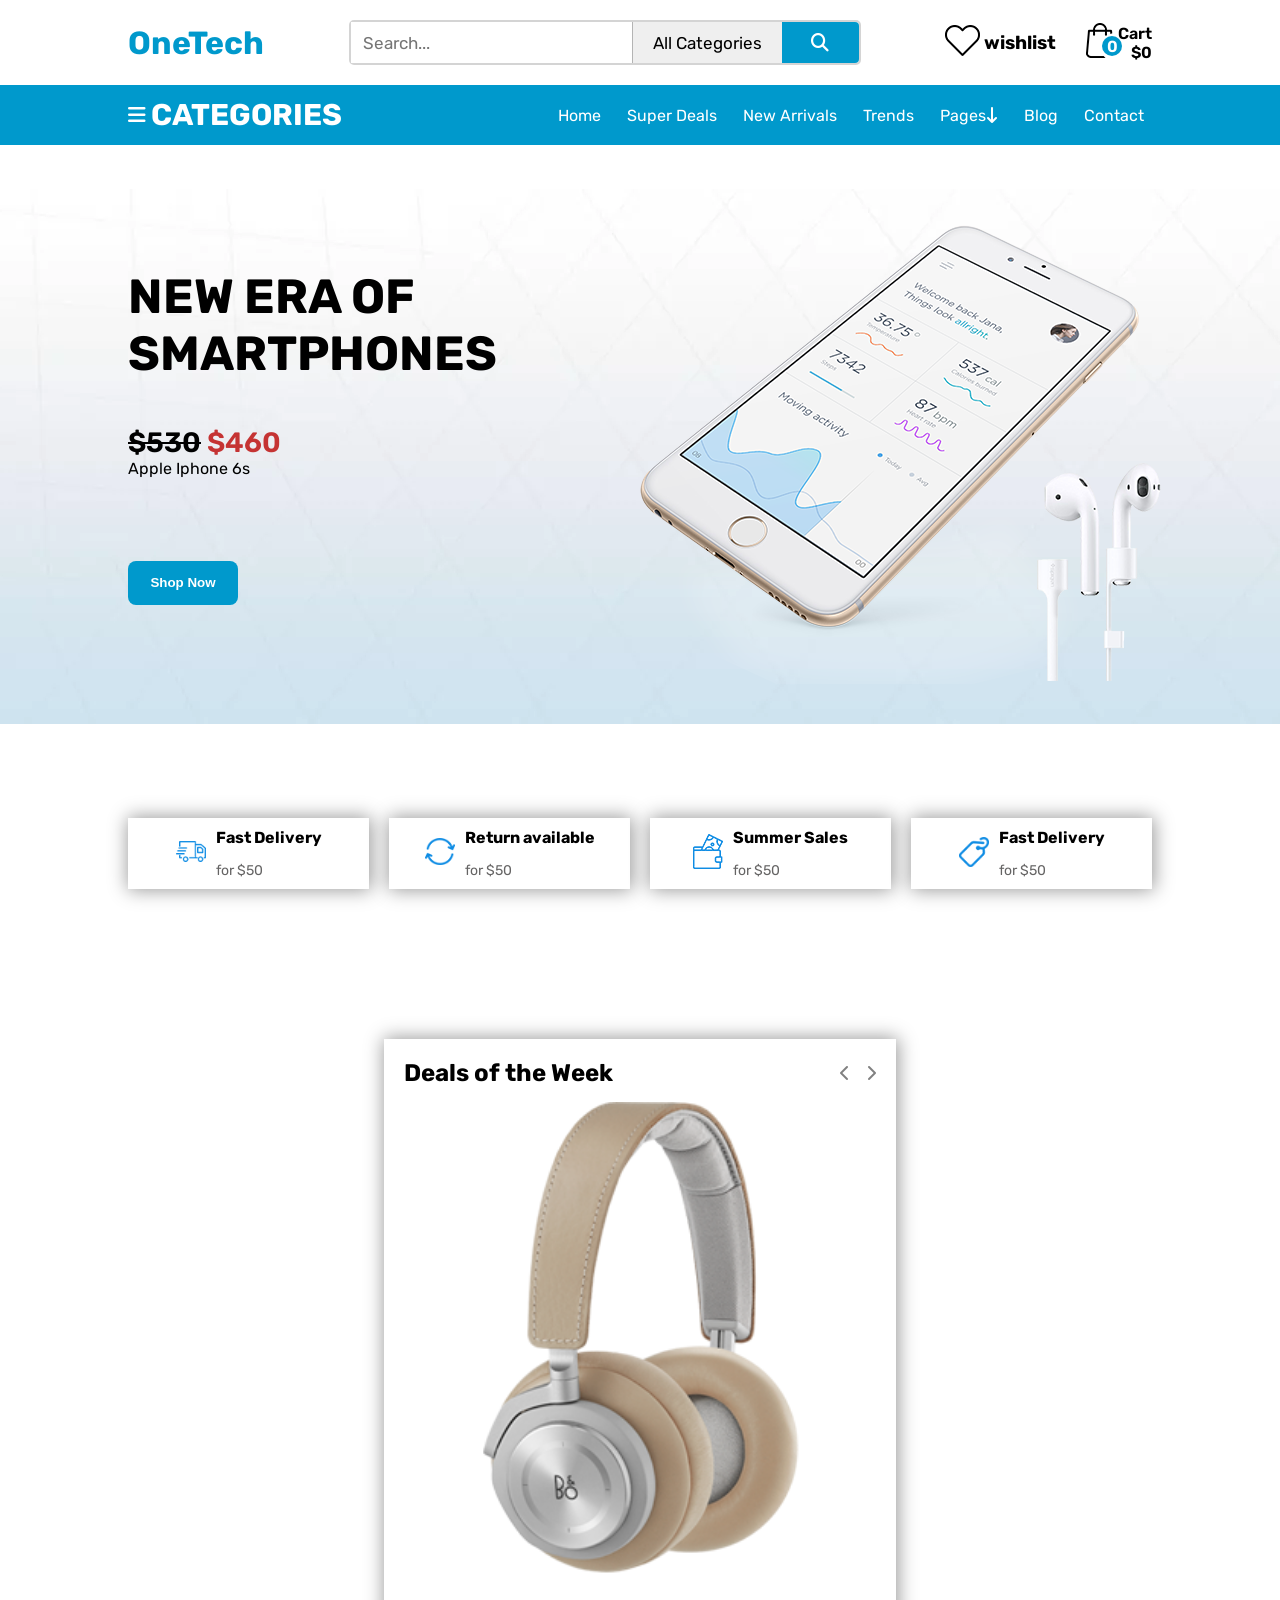
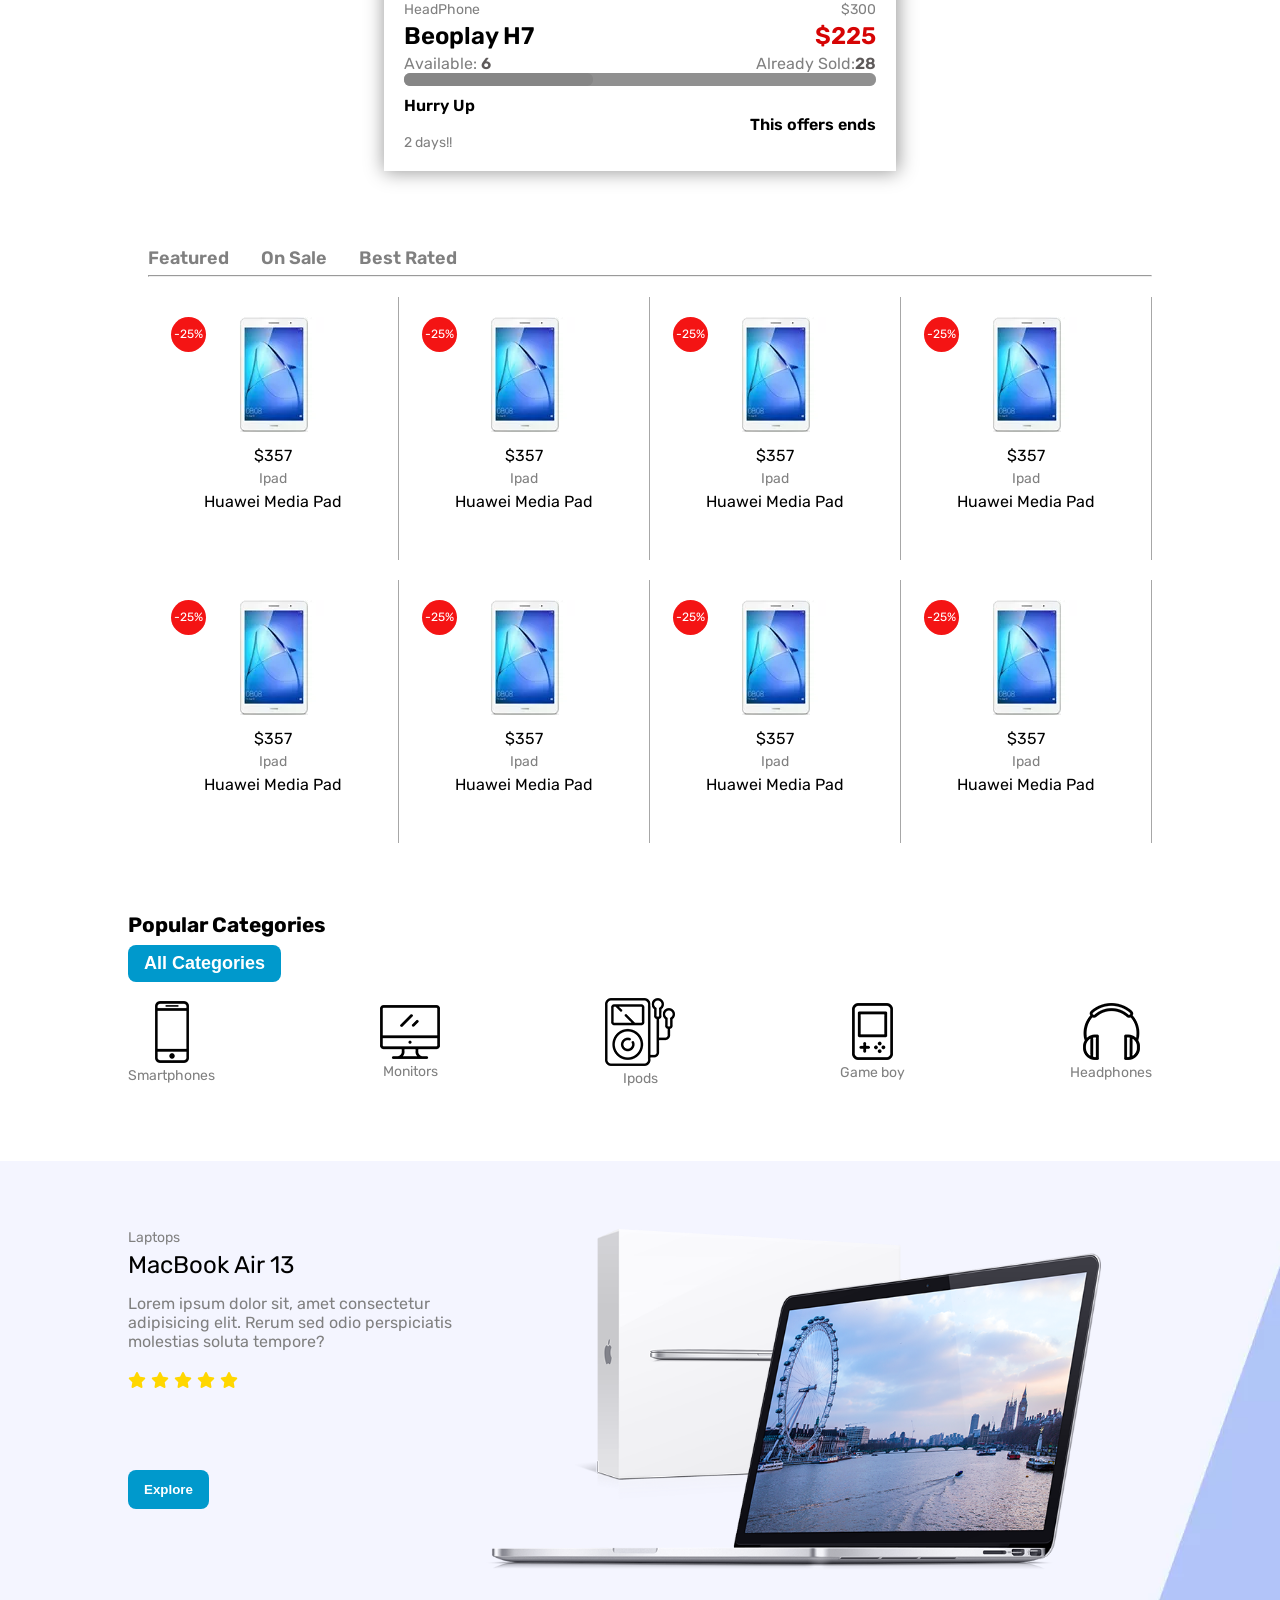
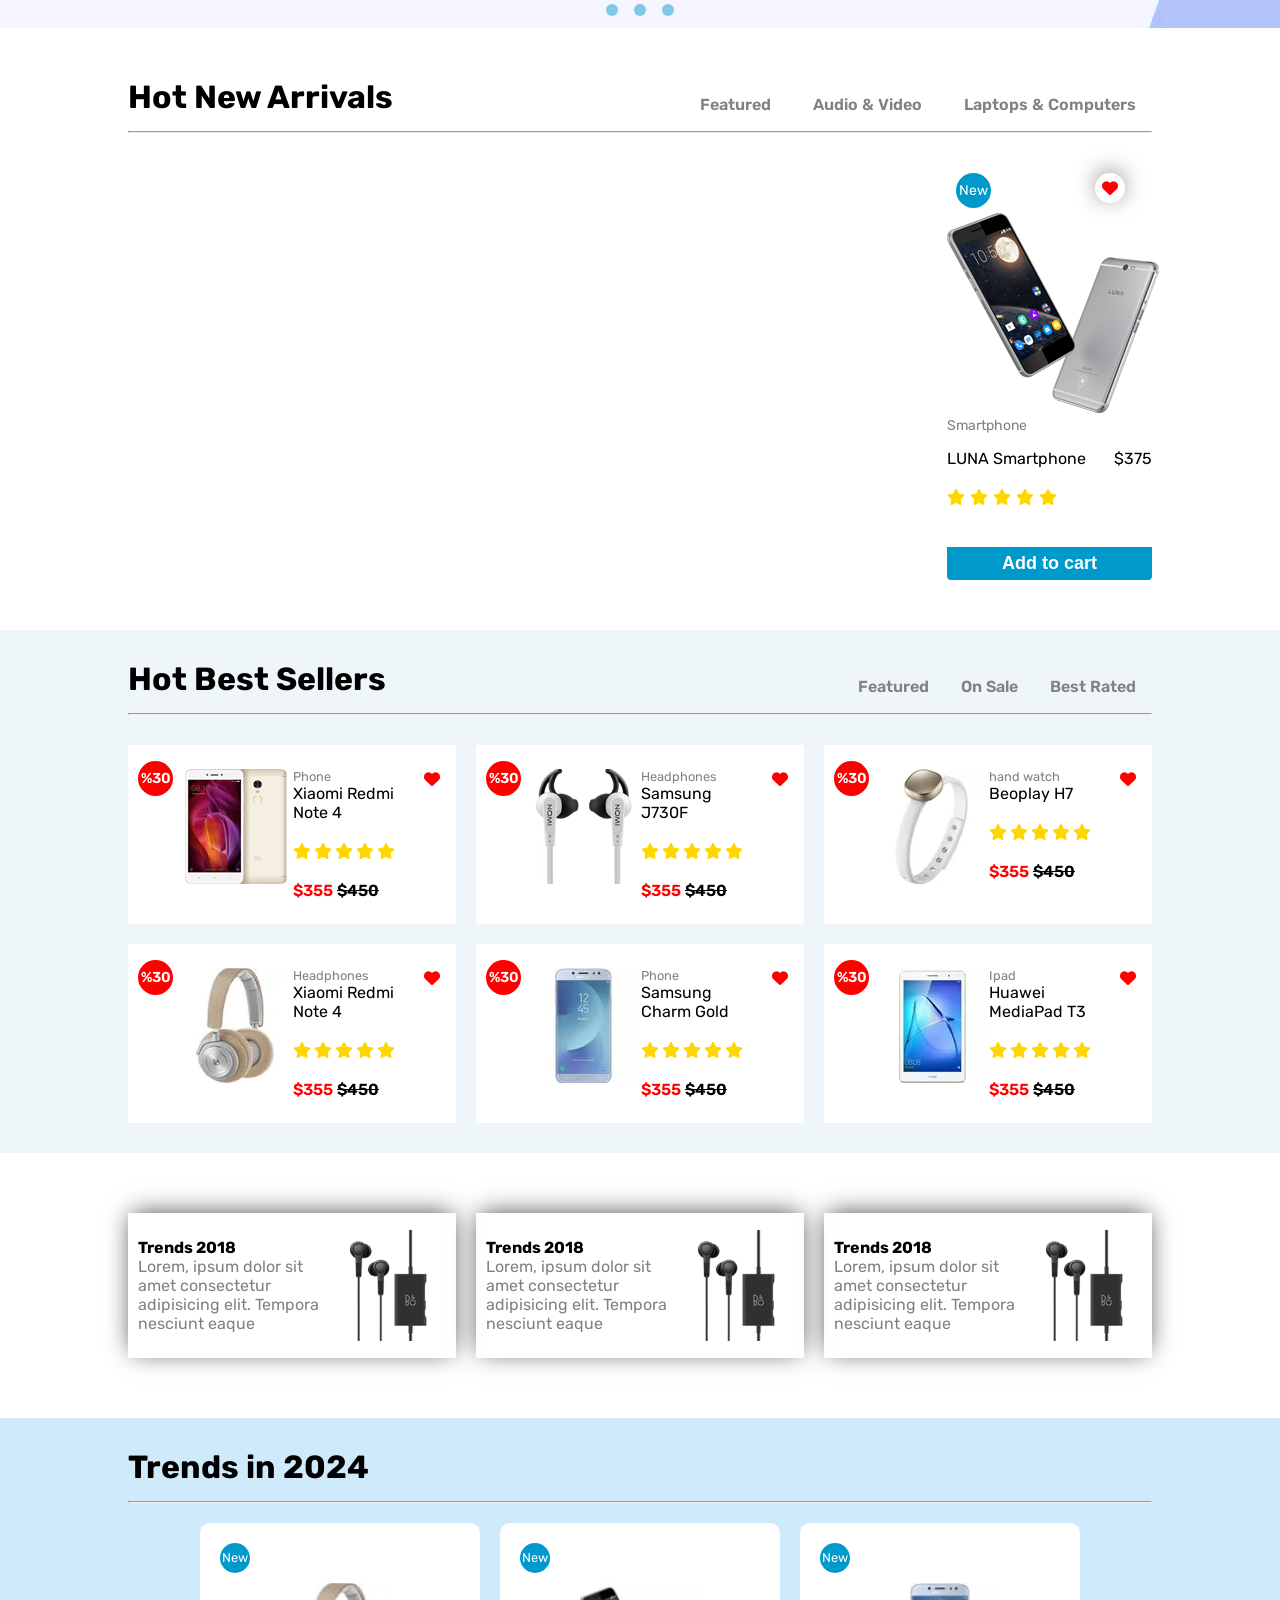
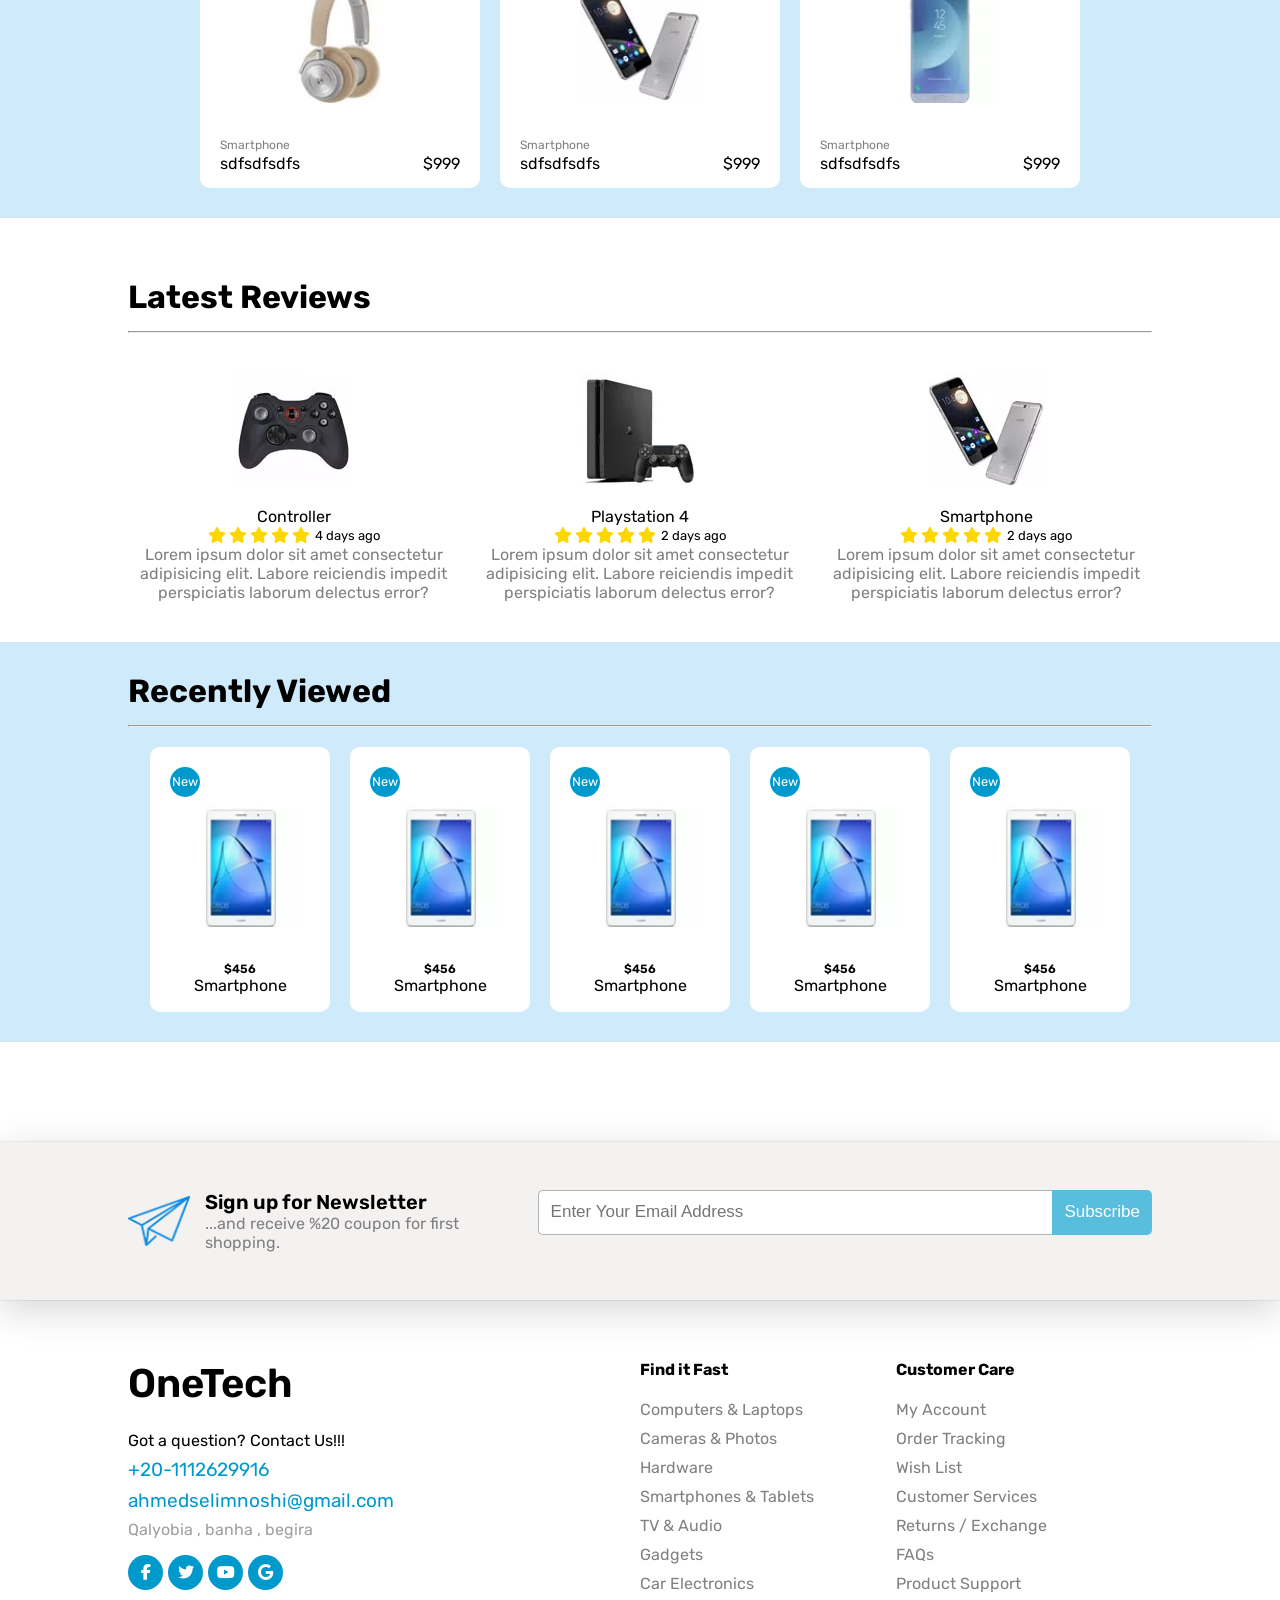
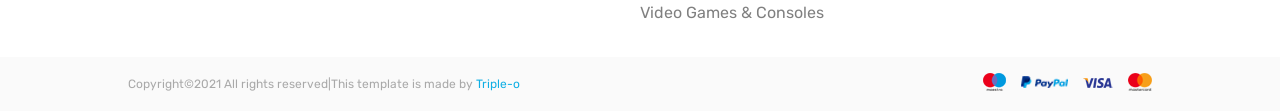
==== commit 5475aff4: "second commit/ fixed the navbar and changed the name of the files , project so not complete but a fi" ====
--- a/main.html
+++ b/main.html
@@ -16,8 +16,8 @@
 
     <header>
         <div class="container">
-            <div class="header-parent">
-                <a style="text-decoration: none; color: rgb(0, 153, 204);" href="index.html"><h1>OneTech</h1></a>
+            <div class="header-parent" id="home">
+                <a style="text-decoration: none; color: rgb(0, 153, 204);" href="main.html"><h1>OneTech</h1></a>
 
                 <div class="header-search-area">
                     <input placeholder="Search..." type="text">
@@ -115,10 +115,10 @@
                 </div><!-- second-header-menu-body -->
                     
                 <ul>
-                    <li>Home</li>
-                    <li>Super Deals</li>
-                    <li>New Arrival</li>
-                    <li>Trends</li>
+                    <li><a style="text-decoration: none; color: white; " href="main.html#home">Home</a></li>
+                    <li><a style="text-decoration: none; color: white; " href="main.html#deals">Super Deals</a></li>
+                    <li><a style="text-decoration: none; color: white; " href="main.html#fifth-section">New Arrivals</a></li>
+                    <li><a style="text-decoration: none; color: white; " href="main.html#trends">Trends</a></li>
                     <li style="position: relative;" class="pages-li">Pages<i class="fa-solid fa-arrow-down-long"></i>
                     
                         <div class="pages-links">
@@ -212,7 +212,7 @@
         </section><!-- second-section -->
 
 
-        <section class="third-section">
+        <section class="third-section" id="deals">
             <div class="container">
                 <div class="third-section-body">
                     <div class="third-section-left">
@@ -637,7 +637,7 @@
 
 
 
-        <section class="trends-products">
+        <section class="trends-products" id="trends">
             <div class="container">
                 <div class="trends-products-body">
                     <h1>Trends in 2024</h1>
--- a/css/style.css
+++ b/css/style.css
@@ -1,4 +1,6 @@
-
+html {
+    scroll-behavior: smooth;
+}
 
 
 :root{
